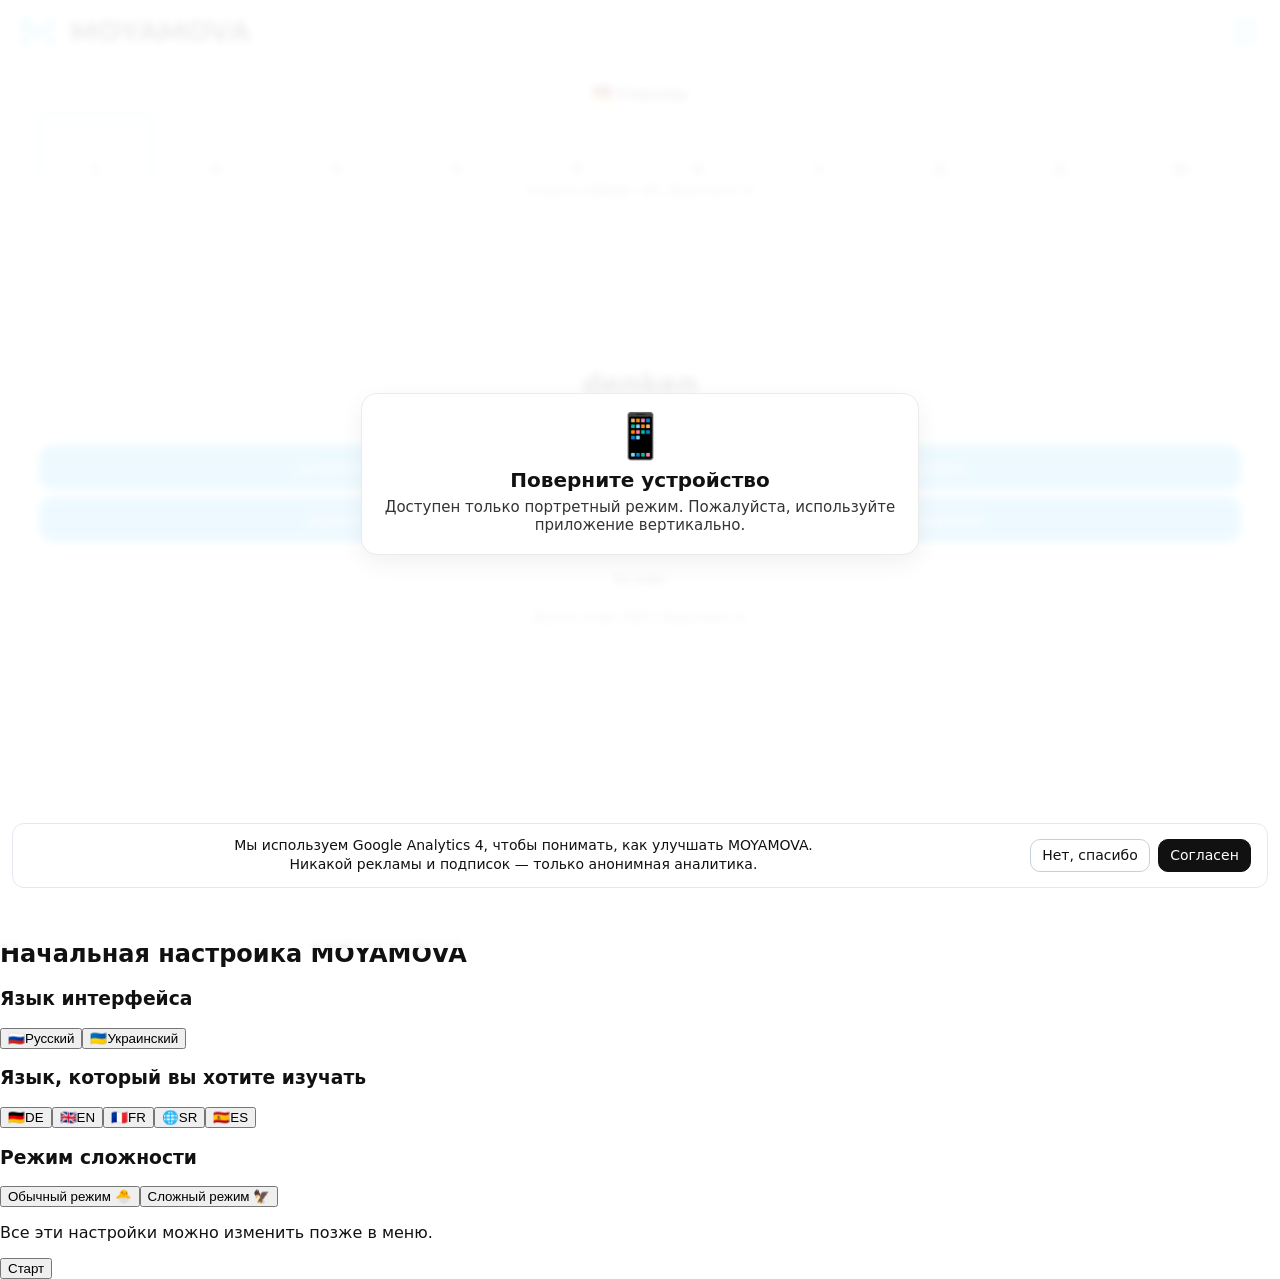
==== index.html @ ca240de9 "Update index.html" ====
<!doctype html>
<html lang="ru">
<head>
  <meta charset="utf-8">
  <meta name="viewport" content="width=device-width,initial-scale=1,viewport-fit=cover">
  <meta name="color-scheme" content="light dark">
  <title>MOYAMOVA — офлайн-тренажёр языков на карточках</title>
  <meta name="description" content="Изучайте языки с карточками слов: работает офлайн без интернета, без рекламы и подписок. Немецкий, английский, французский, сербский. Прогресс, статистика, экспорт.">
  <meta name="robots" content="index,follow">
  <meta name="theme-color" content="#ffffff">

  <link href="https://fonts.googleapis.com/css2?family=Montserrat:wght@600;700&display=swap" rel="stylesheet">
  <link rel="stylesheet" href="./css/theme.light.css">
  <link rel="stylesheet" href="./css/theme.dark.css">
  <link rel="stylesheet" href="./css/view.stats.css">
   <link rel="stylesheet" href="./css/ui.setup.modal.css">
  
  <link rel="manifest" href="./manifest.webmanifest">
  <meta name="apple-mobile-web-app-capable" content="yes">
  <meta name="apple-mobile-web-app-status-bar-style" content="black-translucent">

  <!-- Иконки -->
  <link rel="icon" type="image/png" sizes="192x192" href="./img/android-chrome-192x192.png">
  <link rel="icon" type="image/png" sizes="512x512" href="./img/android-chrome-512x512.png">
  <link rel="icon" type="image/png" sizes="120x120" href="./img/apple-touch-icon-120x120.png">
  <link rel="icon" type="image/png" sizes="152x152" href="./img/apple-touch-icon-152x152.png">
  <link rel="icon" type="image/png" sizes="180x180" href="./img/apple-touch-icon-180x180.png">
  <link rel="icon" type="image/png" sizes="76x76" href="./img/apple-touch-icon-76x76.png">
  <link rel="icon" href="./img/favicon.ico">
  <link rel="icon" type="image/png" sizes="128x128" href="./img/logo_128.png">
  <link rel="icon" type="image/png" sizes="32x32" href="./img/logo_32.png">
  <link rel="icon" type="image/png" sizes="512x512" href="./img/logo_512.png">
  <link rel="icon" type="image/png" sizes="64x64" href="./img/logo_64.png">
  <link rel="apple-touch-icon" sizes="120x120" href="./img/apple-touch-icon-120x120.png">
  <link rel="apple-touch-icon" sizes="152x152" href="./img/apple-touch-icon-152x152.png">
  <link rel="apple-touch-icon" sizes="180x180" href="./img/apple-touch-icon-180x180.png">
  <link rel="apple-touch-icon" sizes="128x128" href="./img/logo_128.png">
  <link rel="apple-touch-icon" sizes="512x512" href="./img/logo_512.png">

  <!-- SEO / соцсети -->
  <link rel="canonical" href="https://moyamova.online/">
  <meta property="og:type" content="website">
  <meta property="og:site_name" content="MOYAMOVA">
  <meta property="og:title" content="MOYAMOVA — офлайн-тренажёр языков на карточках">
  <meta property="og:description" content="Изучайте языки с карточками слов: работает офлайн без интернета, без рекламы и подписок. Немецкий, английский, французский, сербский. Прогресс, статистика, экспорт.">
  <meta property="og:locale" content="ru_RU">
  <meta property="og:url" content="https://moyamova.online/">
  <meta property="og:image" content="https://moyamova.online/img/android-chrome-512x512.png">
  <meta name="twitter:card" content="summary_large_image">
  <meta name="twitter:title" content="MOYAMOVA — офлайн-тренажёр языков на карточках">
  <meta name="twitter:description" content="Изучайте языки с карточками слов: работает офлайн без интернета, без рекламы и подписок. Немецкий, английский, французский, сербский. Прогресс, статистика, экспорт.">
  <meta name="twitter:image" content="https://moyamova.online/img/android-chrome-512x512.png">

  <meta name="apple-mobile-web-app-title" content="MOYAMOVA">

  <!-- Schema.org -->
  <script type="application/ld+json">
  {
    "@context": "https://schema.org",
    "@type": "SoftwareApplication",
    "name": "MOYAMOVA",
    "applicationCategory": "EducationalApplication",
    "operatingSystem": "Web",
    "isAccessibleForFree": true,
    "offers": {
      "@type": "Offer",
      "price": "0",
      "priceCurrency": "CHF"
    },
    "url": "https://moyamova.online/",
    "inLanguage": ["ru", "uk", "de", "en", "fr", "sr"],
    "description": "Изучайте языки с карточками слов: работает офлайн без интернета, без рекламы и подписок. Немецкий, английский, французский, сербский. Прогресс, статистика, экспорт.",
    "publisher": {
      "@type": "Organization",
      "name": "MOYAMOVA"
    }
  }
  </script>

  <!-- Smooth reload helper: prevents white flash during SW upgrade -->
  <script>
  (function(){
    try {
      if (sessionStorage.getItem('moya_upgrading') === '1') {
        var dark = (window.matchMedia && matchMedia('(prefers-color-scheme: dark)').matches);
        var bg = dark ? '#0c1016' : '#ffffff';
        var st = document.createElement('style');
        st.textContent = 'body{background:'+bg+'} body{opacity:0;transition:opacity .18s ease}';
        document.head.appendChild(st);
        window.addEventListener('load', function(){
          sessionStorage.removeItem('moya_upgrading');
          requestAnimationFrame(function(){ document.body.style.opacity='1'; });
        });
      }
    } catch(e){}
  })();
  </script>
</head>
<body>

  <!-- Минимальный корневой контейнер. Весь shell рисуем из JS -->
  <div id="moya-shell-root"></div>

  <!-- === SHELL (верстка + логика) === -->
  <script src="./js/app.shell.view.js" defer></script>
  <script src="./js/app.shell.logic.js" defer></script>

  <!-- === CORE + I18N === -->
  <script src="./js/app.core.js" defer></script>
  <script src="./js/i18n.js" defer></script>

  <!-- === РЕЕСТР СЛОВАРЕЙ (ДОЛЖЕН БЫТЬ ДО deck.*.js) === -->
  <script src="./js/dicts.js" defer></script>

  <!-- === ДАННЫЕ СЛОВАРЕЙ === -->
  <script src="./js/deck.de.js" defer></script>
  <script src="./js/deck.en.js" defer></script>
  <script src="./js/deck.fr.js" defer></script>
  <script src="./js/deck.sr.js" defer></script>
  <script src="./js/deck.es.js" defer></script>

  <!-- === ЛОГИКА (ядро) === -->
  <script src="./js/app.decks.js" defer></script>
  <script src="./js/app.trainer.js" defer></script>
  <script src="./js/app.favorites.js" defer></script>
  <script src="./js/app.mistakes.js" defer></script>

  <!-- === Мост виртуальных словарей (ошибки / избранное) === -->
  <script src="./js/app.decks.bridge.js" defer></script>

  <!-- === UI надстройки === -->
  <script src="./js/ui.bus.js" defer></script>
  <script src="./js/ui.setup.modal.js" defer></script>
  <script src="./js/ui.stats.core.js" defer></script>
  <script src="./js/ui.lifecycle.js" defer></script>
  <script src="./js/ui.options.safe.js" defer></script>
  <script src="./js/ui.sets.done.js" defer></script>
  <script src="./js/ui.progress.scope.js" defer></script>
  <script src="./js/ui.state.js" defer></script>

  <!-- === Экраны === -->
  <script src="./js/view.dicts.js" defer></script>
  <script src="./js/view.mistakes.js" defer></script>
  <script src="./js/view.favorites.js" defer></script>
  <script src="./js/view.stats.js" defer></script>
  <script src="./js/view.guide.js" defer></script>

  <!-- === ГЛАВНАЯ / роутер === -->
  <script src="./js/app.backup.js" defer></script>
  <script src="./js/home.js" defer></script>

  <!-- свайпы между экранами -->
  <script src="./js/ui.swipe.js" defer></script>

  <!-- === МОДУЛИ === -->
  <script type="module" src="./js/legal.js"></script>

  <script src="./js/theme.js" defer></script>
  <script src="./js/updates.js" defer></script>
  <script src="./js/ga.consent.js" defer></script>
</body>
</html>
---- css/theme.light.css ----
/* ===== Tokens (brand, surfaces, layout) — light ===== */
/* ========================================================================== */
/*  TOKENS.CSS — ЧИСТАЯ СБОРКА С КОММЕНТАРИЯМИ                                */
/*  Браузерные правила оставлены как есть (идеальны).                          */
/*  PWA отделён в свою ветку и не дублирует safe-area снизу.                   */
/* ========================================================================== */

/* =========================
   БАЗОВЫЕ ПЕРЕМЕННЫЕ (CSS)
   ========================= */
:root{
  --brand-color: var(--brand);

  --text-secondary: var(--text-muted);

  --border-color: var(--divider, var(--border));

  --bg-elevated: var(--surface-2);

  --text-main: var(--text);

  --bg-main: var(--bg);

  --shadow-2: 0 8px 24px rgba(0,0,0,.06);

  --shadow-1: 0 2px 8px rgba(0,0,0,.03);

  --radius-pill: 999px;

  --radius-round: 34px;

  --radius-xl: 16px;

  --radius-lg: 14px;

  --radius-md: 10px;

  --radius-sm: 8px;

  --radius-xs: 4px;

  color-scheme: light;
  --focus-ring: color-mix(in srgb, var(--brand, #35b6ff) 45%, transparent);

  --brand:#1fb6ff;                 /* основной брендовый цвет (иконки/акценты) */
  --brand-dark:#0ea5e9;            /* более тёмный оттенок бренда */
  --burger:var(--brand);           /* цвет кнопки «три линии» по умолчанию */

  --header-pad-x:14px;             /* горизонтальные отступы шапки */
  --header-pad-bottom:8px;         /* нижний отступ внутри шапки */

  --safe-top:env(safe-area-inset-top,0px);     /* безопасная зона сверху (iOS вырез) */
  --safe-bottom:env(safe-area-inset-bottom,0px);/* безопасная зона снизу (iOS home-бар) */

  --title-size:26px;               /* размер названия в шапке */
  --logo-size:44px;                /* размер логотипа в шапке */
  --gap-tight:8px;                 /* компактный межэлементный зазор */

  --footer-h:60px;                 /* базовая высота футера без safe-area */
  --footer-sep:#e5e7eb;            /* цвет разделительных линий */
  --footer-bg:#fff;                /* фон футера */
  --footer-fg:#333;                /* цвет иконок/текста футера */
  --nav-gap:12px;                  /* зазоры между кнопками в футере */
  --nav-icon-size:28px;            /* базовый размер иконок футера */

  --header-h-actual:64px;          /* фактическая высота шапки (перезаписывается JS) */
  --footer-h-actual:calc(var(--footer-h) + var(--safe-bottom)); /* фактическая высота футера (перезапишет JS) */}
/* чуть больше размеры на более широких экранах */
@media (min-width:480px){
  :root{ --title-size:28px; --logo-size:48px; --nav-icon-size:30px;}}
/* =========================
   СБРОСЫ/ОСНОВЫ
   ========================= */
html,body{ margin:0; padding:0;}
/* убираем внешние отступы документа */
*{ -webkit-tap-highlight-color:transparent;}
/* убираем серую вспышку при тапе на iOS */
body{
  font-family:system-ui,-apple-system,'Segoe UI',Roboto,Arial,sans-serif; /* системный шрифт */
  background:#fff;                                      /* белый фон по умолчанию */
  color:#111;                                           /* базовый текстовый цвет */}
body.menu-open{ overflow:hidden; touch-action:none;}
/* при открытом меню — не скроллим под ним */

/* =========================
   ШАПКА (HEADER)
   ========================= */
.header{
  position:sticky; top:0; z-index:1000;                /* шапка прилипает к верху и перекрывает контент */
  display:flex; align-items:center; justify-content:space-between; /* выравнивание логотип/название/бургер */
  padding:0 var(--header-pad-x);                        /* горизонтальные поля шапки */
  padding-top:max(var(--safe-top),8px);                 /* учитываем safe-area сверху на iOS */
  padding-bottom:var(--header-pad-bottom);              /* нижний внутренний отступ */
  background:#fff;                                      /* фон шапки */
  border-bottom:1px solid #dfe3e8;                      /* нижняя разделительная линия шапки */}
.brand{ display:flex; align-items:center;}
/* блок логотип+название */
.brand-link{ display:flex; align-items:center; gap:var(--gap-tight); color:inherit; text-decoration:none;}
/* ссылка-домой */
.brand img{ width:var(--logo-size); height:var(--logo-size);}
/* размеры логотипа */
.brand-title{
  font-family:'Montserrat',system-ui,-apple-system,'Segoe UI',Roboto,Arial,sans-serif; /* шрифт названия */
  font-weight:700; font-size:var(--title-size); line-height:1.05; margin:0;            /* жирность/размер/лид/сброс внешних */}
/* кнопка «три линии» */
.burger{
  font-size:32px; line-height:1; color:var(--burger);  /* размер и базовый цвет бургера */
  background:none; border:0; cursor:pointer;           /* убираем фон/бордеры, курсор — рука */
  -webkit-appearance:none; appearance:none; outline:none; /* нативные артефакты и фокус-рамки убраны (потом добавим кастомные) */
  transition:transform .1s ease, color .12s ease;      /* лёгкая анимация на нажатие/цвет */}
body.menu-open .burger{ color:var(--footer-fg); transform:scale(1.06);}
/* при открытом меню — чуть темнее и крупнее */
.burger:active{ transform:scale(1.08);}
/* микро-скейл при активном тапе */

/* =========================
   КОНТЕНТ
   ========================= */
.content{
  padding:16px;                                         /* внутренние поля контента */
  padding-bottom:calc(var(--footer-h) + var(--safe-bottom) + 12px); /* запас снизу, чтобы контент не уходил под футер */}
/* =========================
   ФУТЕР (НАВИГАЦИЯ)
   ========================= */
.app-footer{
  position:fixed; left:0; right:0; bottom:0;           /* футер всегда прибит к низу окна */
  height:calc(var(--footer-h) + var(--safe-bottom));   /* базовая высота + safe-area (перезапишет JS фактом) */
  display:grid; grid-template-columns:repeat(5,minmax(0,1fr)); /* пять равных колонок (5 кнопок) */
  column-gap:var(--nav-gap);                            /* горизонтальный зазор между кнопками */
  padding-left:var(--nav-gap); padding-right:var(--nav-gap); /* поля слева/справа внутри футера */
  background:var(--footer-bg); color:var(--footer-fg); /* фон и цвет иконок/текста */
  border-top:1px solid #e5e7eb;                        /* линия сверху футера */
  border-bottom:1px solid #e5e7eb;                     /* линия снизу футера (в PWA мы её отключим) */
  z-index:1000;                                        /* над контентом */
  padding-bottom:var(--safe-bottom);                   /* отступ под home-бар (в PWA уберём) */
  box-shadow:none;                                     /* тени убраны для чистых стыков */}
/* кнопка навигации в футере */
.app-footer .nav-btn{
  display:flex; align-items:center; justify-content:center; /* центрирование иконок в каждой кнопке */
  margin:0; padding:8px 4px 10px;                           /* внутренние отступы кнопки */
  background:transparent; border:0; color:inherit; font:inherit; /* кнопка «плоская», наследует шрифт/цвет */
  cursor:pointer; width:100%;                               /* кликабельна вся колонка */
  -webkit-appearance:none; appearance:none; outline:none;   /* нативный вид и фокус-рамка отключены (сделаем позже) */}
/* иконка навигации */
.nav-icon{
  width:var(--nav-icon-size); height:var(--nav-icon-size); /* размеры иконок */
  display:block; background-repeat:no-repeat; background-position:center; background-size:contain; /* рисуем svg как фон */
  pointer-events:none; user-select:none; -webkit-user-select:none; /* иконки не интерактивны, выделение отключено */
  transition:transform .12s ease, opacity .15s ease;       /* лёгкая анимация при hover/active */}
/* =========================
   ИКОНКИ (картинки из /img)
   ========================= */
/* обычные (неактивные) */
.nav-btn [data-icon="home"]   { background-image:url("../img/home.svg");}
/* иконка Главная */
.nav-btn [data-icon="book"]   { background-image:url("../img/book.svg");}
/* иконка Словари */
.nav-btn [data-icon="star"]   { background-image:url("../img/star.svg");}
/* иконка Избранное */
.nav-btn [data-icon="warning"]   { background-image:url("../img/warning.svg");}
/* иконка Мои ошибки */
.nav-btn [data-icon="stats"]   { background-image:url("../img/stats.svg");}
/* иконка Статистика */

/* hover-состояние (десктопы/мышь) */
@media (hover:hover){
  .nav-btn:hover [data-icon="home"]   { background-image:url("../img/home_hover.svg");}
/* hover Главная */
  .nav-btn:hover [data-icon="book"]   { background-image:url("../img/book_hover.svg");}
/* hover Словари */
  .nav-btn:hover [data-icon="star"]   { background-image:url("../img/star_hover.svg");}
/* hover Избранное */
  .nav-btn:hover [data-icon="warning"]{ background-image:url("../img/warning_hover.svg");}
/* hover Мои ошибки */
  .nav-btn:hover [data-icon="stats"]  { background-image:url("../img/stats_hover.svg");}
/* hover Статистика */
  .nav-btn:hover .nav-icon{ transform:translateY(-1px);}
/* лёгкий сдвиг вверх при hover */}
/* активная кнопка (выбранная вкладка) */
.nav-btn.active .nav-icon{ transform:scale(1.06);}
/* небольшое увеличение активной */
.nav-btn.active [data-icon="home"]   { background-image:url("../img/home_active.svg");}
/* активная Главная */
.nav-btn.active [data-icon="book"]   { background-image:url("../img/book_active.svg");}
/* активные Словари */
.nav-btn.active [data-icon="star"]   { background-image:url("../img/star_active.svg");}
/* активное Избранное */
.nav-btn.active [data-icon="warning"]   { background-image:url("../img/warning_active.svg");}
/* активные Ошибки */
.nav-btn.active [data-icon="stats"]   { background-image:url("../img/stats_active.svg");}
/* активная Статистика */
.nav-btn:active .nav-icon{ transform:scale(1.08);}
/* отклик при таче */

/* =========================
   OFF-CANVAS (гамбургер)
   ========================= */
/* корневой слой меню: не перехватывает клики (чтобы шапка/футер работали) */
.oc-root{ position:fixed; inset:0; z-index:1100; pointer-events:none;}
/* клики сквозь корень */

/* ВАЖНО: overlay/panel кликабельны ТОЛЬКО когда меню открыто */
.oc-overlay, .oc-panel{ pointer-events:none;}
body.menu-open .oc-overlay,
body.menu-open .oc-panel{ pointer-events:auto;}
/* полупрозрачный оверлей между шапкой и футером */
.oc-overlay{
  position:fixed; left:0; right:0;                        /* растягиваем по ширине */
  top:var(--header-h-actual);                             /* от нижней границы шапки (измеряется JS) */
  bottom:calc(var(--footer-h-actual) + 0px);              /* до верхней границы футера (измеряется JS), +0px для ровного стыка */
  background:rgba(0,0,0,.18);                             /* затемнение фона */
  opacity:0; transition:opacity .18s ease;                /* плавное появление/исчезновение */}
body.menu-open .oc-overlay{ opacity:1;}
/* показываем при открытом меню */

/* сама панель — «выезжает» справа и ездит по «рельсам» между шапкой и футером */
.oc-panel{
  position:fixed; right:0;                                /* панель прижата к правому краю */
  top:var(--header-h-actual);                             /* верх = низ шапки */
  bottom:calc(var(--footer-h-actual) + 0px);              /* низ = верх футера (ровный стык) */
  width:50vw; max-width:520px; min-width:280px;           /* ширина панели (адаптивные пределы) */
  background:#fff; border:0; box-shadow:none;             /* без бордеров и теней (чтобы не было «двойных линий») */
  transform:translateX(100%); transition:transform .22s ease; /* скрыта за правым краем, с анимацией выезда */
  display:flex; flex-direction:column;                    /* вертикальная компоновка внутри */}
body.menu-open .oc-panel{ transform:translateX(0);}
/* выезжает при открытом меню */

/* шапка внутри панели (стрелка ←, заголовок «Меню», крестик ✕) */
.oc-header{
  display:flex; align-items:center; justify-content:space-between; /* стрелка слева, крестик справа, заголовок по центру */
  padding:4px 8px; border-bottom:1px solid #e5e7eb;              /* внутренние отступы и нижняя линия */}
.oc-title{ font-weight:700; text-align:center; flex:1;}
/* заголовок занимает центр */
.oc-back,.oc-close{
  background:transparent; border:0; font-size:20px; cursor:pointer; color:#333; /* кнопки без рамок, приятный размер */
  -webkit-appearance:none; appearance:none; outline:none;                         /* чистый вид */}
.oc-back{ margin-right:8px;} .oc-close{ margin-left:8px;}
/* небольшие отступы по сторонам */
.oc-body{ overflow:auto; padding:12px; -webkit-overflow-scrolling:touch;}
/* прокрутка содержимого меню, инерция iOS */

/* ========================================================================== */
/*  ВЕТКИ ОКРУЖЕНИЙ                                                           */
/*  1) Мобильные БРАУЗЕРЫ (Chrome/Safari): ничего не трогаем — как есть.      */
/*  2) PWA (установленное приложение): убираем дубли safe-area снизу.         */
/* ========================================================================== */

/* 1) МОБИЛЬНЫЕ БРАУЗЕРЫ (Chrome / Safari) — ОСТАВЛЕНО БЕЗ ИЗМЕНЕНИЙ */
@media all and (display-mode:browser){
  .app-footer{ bottom:0px;}
/* футер на нуле — твоё идеальное текущее поведение в браузерах */}
/* 2) PWA (display-mode: standalone) — прижимаем кнопки НА САМЫЙ НИЗ, без дублей safe-area */
@media all and (display-mode:standalone){
  .app-footer{
    bottom:0;                    /* футер ровно у нижней кромки окна */
    height:var(--footer-h);      /* высота БЕЗ safe-area (раньше здесь была сумма, получался двойной учёт) */
    padding-bottom:0;            /* убрали нижний внутренний отступ (safe-area) — не нужен для полной «прилипки» */
    border-bottom:0;             /* нижняя линия футера в PWA не нужна (часто визуально мешает у самого края) */}}
/* ========================================================================== */
/*  ДОП. НАСТРОЙКИ ДЛЯ iOS (SAFE-AREAS)                                       */
/*  ВАЖНО: разбиваем на две ветки, чтобы НЕ дублировать safe-area в PWA.      */
/* ========================================================================== */

/* iOS + БРАУЗЕРЫ (Safari в браузерном режиме) — можно учитывать safe-area, если нужно */
@supports (-webkit-touch-callout:none){
  @media all and (display-mode:browser){
    .header{ padding-top:max(var(--safe-top),8px);}
/* шапка уважает вырез сверху в браузере */
    .app-footer{
      height:calc(var(--footer-h) + var(--safe-bottom));         /* высота футера с учётом home-бара в браузере */
      padding-bottom:var(--safe-bottom);                         /* добавляем отступ для кнопок над home-баром в браузере */}}}
/* iOS + PWA — тут НИЧЕГО НЕ ДОБАВЛЯЕМ, чтобы не возвращать «двойное» safe-bottom
   Кнопки должны быть у самого низа → оставляем поведение из ветки PWA выше. */

/* =========================
   БУРГЕР → ПУНКТ "ТЕМА" (ТОГЛ)
   ========================= */
.menu-item.theme-toggle{
  padding:14px 12px;
  display:flex;
  flex-direction:column;
  gap:8px;}
.menu-label{
  font-weight:600;
  font-size:15px;
  color:#333;}

.theme-switch{
  display:flex;
  align-items:center;
  justify-content:center;
  gap:10px;}
.theme-label{
  font-size:14px;
  color:#666;}
.switch{
  position:relative;
  display:inline-block;
  width:48px;
  height:28px;}
.switch input{
  opacity:0;
  width:0;
  height:0;}
.slider{
  position:absolute;
  cursor:pointer;
  top:0; left:0; right:0; bottom:0;
  background-color:#ccc;
  border-radius: var(--radius-round);
  transition:background-color .25s;}
.slider:before{
  position:absolute;
  content:"";
  height:22px; width:22px;
  left:3px; bottom:3px;
  background-color:white;
  border-radius:50%;
  transition:transform .25s;}
input:checked + .slider{
  background-color:var(--burger); /* брендовый цвет при включении */}
input:checked + .slider:before{
  transform:translateX(20px);}
/* =========================
   БУРГЕР → ПУНКТ "ЯЗЫК ИНТЕРФЕЙСА"
   ========================= */
.menu-item.lang-toggle{
  padding:14px 12px;                  /* те же отступы, что у темы */
  display:flex; flex-direction:column;
  gap:8px;}
.lang-switch{
  display:flex; align-items:center; justify-content:center; /* флаги по бокам, тогл строго по центру */
  gap:10px;}
.lang-label{
  font-size:20px;                     /* размер флага */
  line-height:1;                      /* ровно по центру тогла */}
.lang-label.left{ margin-right:4px;}
.lang-label.right{ margin-left:4px;}
/* используем те же стили тогла, чтобы всё было идеально по одной вертикали */
.lang-switch .switch{
  position:relative; display:inline-block;
  width:48px; height:28px;            /* идентично тоглу темы */}
.lang-switch .switch input{
  opacity:0; width:0; height:0;}
.lang-switch .slider{
  position:absolute; inset:0;
  cursor:pointer;
  background-color:#ccc;
  border-radius: var(--radius-round);
  transition:background-color .25s;}
.lang-switch .slider:before{
  content:""; position:absolute;
  height:22px; width:22px;
  left:3px; bottom:3px;
  background-color:white;
  border-radius:50%;
  transition:transform .25s;}
.lang-switch input:checked + .slider{
  background-color:var(--burger);     /* при переключении — брендовый цвет */}
.lang-switch input:checked + .slider:before{
  transform:translateX(20px);}
/* =========================
   БУРГЕР → ПУНКТ "РЕЖИМ СЛОЖНОСТИ"
   ========================= */
.menu-item.level-toggle{
  padding:14px 12px;
  display:flex; flex-direction:column;
  gap:8px;}
.level-switch{
  display:flex; align-items:center; justify-content:center;
  gap:10px;}
.level-label{
  font-size:20px; line-height:1;
  display:flex; align-items:center; justify-content:center;}
.level-label.left{ margin-right:4px;}
.level-label.right{ margin-left:4px;}

.level-switch .switch{
  position:relative; display:inline-block;
  width:48px; height:28px;}
.level-switch .switch input{ opacity:0; width:0; height:0;}
.level-switch .slider{
  position:absolute; inset:0; cursor:pointer;
  background-color:#ccc;
  border-radius: var(--radius-round);
  transition:background-color .25s;}
.level-switch .slider:before{
  content:""; position:absolute;
  height:22px; width:22px;
  left:3px; bottom:3px;
  background-color:white;
  border-radius:50%;
  transition:transform .25s;}
.level-switch input:checked + .slider{
  background-color:var(--burger);}
.level-switch input:checked + .slider:before{
  transform:translateX(20px);}
/* =========================
   БУРГЕР → РЕЗЕРВНОЕ КОПИРОВАНИЕ
   ========================= */
.menu-item.backup-tools {
  padding: 14px 12px;
  display: flex;
  flex-direction: column;
  gap: 10px;}

.backup-row {
  display: flex;
  justify-content: space-between;
  gap: 10px;}

.backup-btn {
  flex: 1;
  background: var(--brand);
  color: #fff;
  border: none;
  border-radius: var(--radius-md);
  font-size: 14px;
  font-weight: 600;
  padding: 10px 0;
  cursor: pointer;
  -webkit-appearance: none;
  appearance: none;
  transition: background-color 0.2s ease, transform 0.15s ease;}

.backup-btn:hover {
  background: var(--brand-dark);}

.backup-btn:active {
  transform: scale(0.96);}
/* отступ-«прокладка» между секциями меню */
.menu-spacer{ height:48px;}
/* общий стиль «основной кнопки» в меню (как у бэкапа, но центрируется) */
.primary-btn{
  background: var(--brand);
  color:#fff;
  border:none;
  border-radius: var(--radius-md);
  font-size:14px;     /* чтобы влезала в бургер с полями */
  font-weight:600;
  padding:10px 16px;
  cursor:pointer;
  -webkit-appearance:none; appearance:none;}
.primary-btn:hover{ background:var(--brand-dark);}
/* «Обновления» */
.menu-item.updates-check{
  padding:14px 12px;
  display:flex; flex-direction:column; gap:10px;}
.updates-row{
  display:flex; justify-content:center;}
.updates-row .primary-btn{
  width:100%;
  max-width:320px;     /* центрированная и не «расползается» шире */}
/* =========================
   БУРГЕР → НИЖНИЕ 5 КНОПОК (БЕЗ ПОДЛОЖЕК/НАДПИСИ)
   ========================= */
.actions-row-bottom{
  position:absolute; bottom:0; left:0; right:0;      /* прижаты к самому низу панели */
  display:grid; grid-template-columns:repeat(5,1fr); /* 5 равных колонок */
  background:#fff; border-top:1px solid #e5e7eb;     /* тонкая верхняя линия ряда */
  z-index:5;}
.action-btn{
  display:flex; align-items:center; justify-content:center;
  height:60px; font-size:24px;                        /* крупная тач-зона, только эмодзи */
  background:transparent; border:0; cursor:pointer;
  -webkit-appearance:none; appearance:none; outline:none;
  transition:transform .1s ease, color .12s ease;}
.action-btn:not(:last-child){ border-right:1px solid #eef1f4;}
/* вертикальные разделители */
@media (hover:hover){
  .action-btn:hover{ color:var(--burger);}}
.action-btn:active{ transform:scale(1.08); color:var(--burger);}
/* чтобы содержимое меню не заезжало под нижний ряд */
.oc-body{ padding-bottom:80px;}
/* =========================
   ОРИЕНТАЦИЯ: ЗАГЛУШКА ДЛЯ LANDSCAPE
   ========================= */
.orientation-guard{
  position:fixed; inset:0; z-index:1500;        /* поверх всего (выше legal/donate) */
  display:none; align-items:center; justify-content:center;
  padding:calc(16px + var(--safe-top)) 16px calc(16px + var(--safe-bottom));
  background:#fff;
  text-align:center; color:#111; 
  font-family:system-ui,-apple-system,'Segoe UI',Roboto,Arial,sans-serif;}
.orientation-guard .og-inner{
  max-width:520px;
  border:1px solid #eef1f4; border-radius: var(--radius-lg); background:#fff;
  padding:16px 14px;
  box-shadow:none;}
.orientation-guard .og-emoji{ font-size:28px; line-height:1; margin-bottom:8px;}
.orientation-guard .og-title{ font-weight:700; font-size:18px; margin:0 0 6px;}
.orientation-guard .og-text{ margin:0; font-size:14px; color:#374151; line-height:1.5;}
/* показываем заглушку и блокируем фон в альбомной ориентации */
@media (orientation:landscape){
  .orientation-guard{ display:flex;}
  body.landscape-block{ overflow:hidden; touch-action:none;}}
.page-screen {
  display: flex;
  flex-direction: column;
  height: 100%;
  background: var(--bg-main);
  color: var(--text-main);}

.page-header {
  display: flex;
  align-items: center;
  padding: 1rem;
  border-bottom: 1px solid var(--border-color);
  background: var(--bg-elevated);}

.page-title {
  font-size: 1.2rem;
  font-weight: 600;}

.page-back {
  font-size: 1.5rem;
  margin-right: 0.75rem;
  background: none;
  border: none;
  cursor: pointer;
  color: var(--text-secondary);}

.page-content {
  flex: 1;
  overflow-y: auto;
  padding: 1rem;}

.page-footer {
  border-top: 1px solid var(--border-color);
  padding: 0.75rem;
  display: flex;
  justify-content: center;
  background: var(--bg-elevated);}

.page-close {
  background: var(--brand-color);
  color: #fff;
  border: none;
  border-radius: 0.6rem;
  font-weight: 600;
  padding: 0.6rem 1.4rem;
  cursor: pointer;
  transition: opacity 0.2s ease;}
.page-close:hover {
  opacity: 0.8;}
/* LEGAL NAV */
.legal-nav {
  display: flex;
  justify-content: center;
  gap: 0.5rem;
  padding: 0.5rem 1rem;
  flex-wrap: wrap;}

.legal-nav.top {
  border-bottom: 1px solid var(--border-color);}

.legal-nav.bottom {
  border-top: 1px solid var(--border-color);}

.legal-nav button {
  background: none;
  border: none;
  color: var(--brand-color);
  font-weight: 600;
  font-size: 0.95rem;
  cursor: pointer;}
/* =========================
   ROTATE LOCK (ландшафт → блок)
   ========================= */
.rotate-lock{
  position: fixed;
  z-index: 3000;
  inset: 0;
  display: none;                       /* по умолчанию скрыта */
  align-items: center;
  justify-content: center;
  padding: 24px;
  background:
    linear-gradient(0deg, rgba(255,255,255,0.92), rgba(255,255,255,0.92));
  -webkit-backdrop-filter: blur(4px);
  backdrop-filter: blur(4px);
  color: #111;
  text-align: center;
  pointer-events: none;                /* включим только в landscape */}

.rotate-card{
  max-width: 520px;
  width: min(92vw, 520px);
  border: 1px solid rgba(0,0,0,.08);
  border-radius: var(--radius-xl);
  padding: 20px 18px;
  background: #fff;
  box-shadow: var(--shadow-2);}

.rotate-emoji{ font-size: 44px; line-height: 1; margin-bottom: 10px;}
.rotate-title{ font-weight: 700; font-size: 20px; margin-bottom: 6px;}
.rotate-text{ font-size: 15px; opacity: .85;}
/* Блокировка взаимодействия и показ заглушки только в ландшафте */
body.landscape .rotate-lock{
  display: flex;
  pointer-events: auto;}
/* Блокируем фон (скролл/клики) когда показана заглушка */
body.landscape{
  overflow: hidden;
  touch-action: none;}
body.landscape .app-header,
body.landscape .content,
body.landscape .app-footer{
  pointer-events: none;}
/* Корректный vh на iOS (используем --vh из JS, см. ниже) */
.rotate-lock{
  min-height: calc(var(--vh, 1vh) * 100);}
/* === Ветка для Safari (мобильный) — мелкие визуальные правки === */
@supports (-webkit-touch-callout: none) {
  body.landscape .rotate-lock{
    background: rgba(255,255,255,0.94);}}
/* === PWA режим: учитываем нижнюю safe-area, не дублируем то, что уже учтено в макете === */
@media (display-mode: standalone) {
  .rotate-lock{
    padding-bottom: calc(24px + env(safe-area-inset-bottom, 0px));
    padding-top:    calc(24px + env(safe-area-inset-top, 0px));
    padding-left:   calc(24px + env(safe-area-inset-left, 0px));
    padding-right:  calc(24px + env(safe-area-inset-right, 0px));}}
/* ========================================================================== */
/*  BURGER / OFF-CANVAS — финальный блок                                       */
/*  - .oc-panel: колонка без внутренних «схлопов»                              */
/*  - .oc-body: без прокрутки, гибкая колонка, низ прибит через margin-top     */
/*  - .app-version: приглушённый центрированный текст                          */
/*  - spacer удалён из потока                                                  */
/* ========================================================================== */

/* Корневая панель бургера */
.oc-panel{
  display:flex;
  flex-direction:column;
  min-height:0;                 /* важно для Safari: не схлопывать детей */
  overflow:hidden;              /* отключаем любые внутренние скроллы у панели */}
/* Тело панели (зона пунктов) */
.oc-body{
  display:flex;
  flex-direction:column;
  flex:1 1 auto;                /* тело занимает доступную высоту между хедером и низом */
  min-height:0;                 /* Safari fix для переполнения */
  overflow:hidden;              /* скролл полностью отключён по требованию */
  -webkit-overflow-scrolling:auto;
  padding-bottom:var(--footer-h, 60px); /* запас под нижний ряд кнопок бургера */}
/* Прибиваем нижние служебные пункты к низу тела */
.oc-body > .menu-item.backup-tools{
  margin-top:auto;}
/* Если spacer остался в разметке — обнулим влияние (без !important) */
.oc-body > .menu-spacer{
  height:0;
  margin:0;
  padding:0;}
/* Пункт: «Версия приложения» */
.menu-item.app-version{
  text-align:center;
  padding:10px 0 14px;}
.menu-item.app-version .app-version-value{
  font-size:.95rem;
  opacity:.6;                   /* приглушённый текст */
  letter-spacing:.2px;}
body.modal-open { overflow: hidden;}
/* THEME NEUTRAL TOKENS (LIGHT) */
:root{
  /* Neutral palette (light) */
  --bg: #ffffff;
  --surface-1: #ffffff;
  --surface-2: #f7fafd; /* light panel */
  --surface-3: #eef1f4; /* subtle surface */
  --text: #333;
  --text-muted: #666;
  --border: #dfe3e8;
  --divider: #e9eef3;

  /* Shadows / overlays */
  --shadow-color: 17,24,39; /* rgb */
  --overlay-bg: rgba(0,0,0,.35);

  /* Links / selection / scrollbars */
  --link: var(--brand);
  --selection-bg: rgba(53,182,255,.16);
  --selection-fg: #111;

  --scrollbar-track: #eef1f4;
  --scrollbar-thumb: #cfd6df;
  --scrollbar-thumb-hover: #b8c2ce;}
/* ===== Dicts (lists & preview modal) — light ===== */
/* ===== Экран "Словари" ===== */
.dicts-card{
  background:#fff; border:1px solid #e9eef3; border-radius: var(--radius-xl);
  padding:14px 12px; box-shadow: var(--shadow-1);}
.dicts-header h3{ margin:0 0 4px; font-size:16px;}
.dicts-note{ opacity:.65; font-size:14px; margin-bottom:8px;}

.dicts-table-wrap{ overflow:auto; -webkit-overflow-scrolling:touch;}
.dicts-table{ width:100%; border-collapse:separate; border-spacing:0 6px;}
.dicts-table thead th{
  font-weight:700; font-size:14px; opacity:.75; text-align:left; padding:0 8px;}
.dicts-table tbody td{
  background:var(--surface-2); border:1px solid var(--border); padding:10px 8px; font-size:14px;}
.dicts-table tbody tr td:first-child{ border-radius: var(--radius-md) 0 0 var(--radius-md);}
.dicts-table tbody tr td:last-child{ border-radius: 0 var(--radius-md) var(--radius-md) 0;}

.t-center{ text-align:center;}
.t-right{ text-align:right;}
/* Иконка предпросмотра в списке словарей */
.dicts-preview{
  cursor:pointer; font-size:18px; opacity:.8;
  transition:transform .1s ease, opacity .1s ease;}
.dicts-preview:hover{ transform:scale(1.15); opacity:1;}
/* ===== Модалка предпросмотра ===== */
.mmodal{ position:fixed; inset:0; display:none; z-index:100000;}
.mmodal.is-open{ display:block;}
.mmodal__overlay{ position:absolute; inset:0; background:rgba(0,0,0,.35);}

.mmodal__panel{
  position:fixed; left:50%; transform:translateX(-50%);
  top:calc(env(safe-area-inset-top,0px) + 12px); bottom:12px;
  width:min(720px,92vw); background:#fff;
  border-radius: var(--radius-lg); border-top-left-radius:18px; border-top-right-radius:18px;
  overflow:hidden; box-shadow:0 8px 28px rgba(0,0,0,.25);
  display:flex; flex-direction:column;}
.mmodal__header{
  display:flex; align-items:center; justify-content:space-between;
  padding:12px 14px 14px; border-bottom:1px solid var(--divider); background:#fff;
  position:sticky; top:0; z-index:1;}
.mmodal__header h3,.mmodal__title{
  display:flex; align-items:center; justify-content:flex-start; gap:8px;
  margin:0; font-size:18px; font-weight:600; color:#222; text-align:left;}
.mmodal__close{
  border:1px solid var(--brand,#35b6ff); background:#e8f6ff; color:var(--brand,#35b6ff);
  border-radius: var(--radius-sm); width:28px; height:28px; display:flex; align-items:center; justify-content:center;
  font-size:18px; line-height:1; cursor:pointer; box-shadow:0 1px 4px rgba(53,182,255,.25);
  transition:all .15s ease;}
.mmodal__close:hover{ background:var(--brand,#35b6ff); color:#fff; box-shadow:0 2px 6px rgba(53,182,255,.35); transform:scale(1.08);}
.mmodal__body{ padding:10px 12px; overflow:auto;}

.dict-table{ width:100%; border-collapse:collapse;}
.dict-table thead th{ text-align:left; padding:6px 8px; border-bottom:1px solid #e9eef3; font-size:14px;}
.dict-table tbody td{ padding:6px 8px; font-size:14px; border-bottom:1px solid #f1f4f8;}
/* --- Колонка флага в списке словарей --- */
.dicts-table tbody td:first-child{
  width:48px; text-align:center; padding:8px 6px;}
.dicts-table tbody td:first-child img{ max-width:32px; height:auto;}
/* --- Таблица предпросмотра: убираем порядковый номер слова --- */
.dict-table thead th:first-child,
.dict-table tbody td:first-child{ display:none;}
/* === Панель флагов языка на экране "Словари" === */
.dicts-header{
  display:flex; align-items:center; justify-content:space-between; gap:12px; margin-bottom:12px;}
.dicts-flags{ display:flex; align-items:center; gap:6px;}
.dict-flag{
  display:inline-flex; align-items:center; justify-content:center;
  width:28px; height:20px; font-size:18px; line-height:1;
  border:1px solid transparent; border-radius: var(--radius-xs); background:#fff; cursor:pointer;
  transition:transform .15s ease, border-color .15s ease, box-shadow .15s ease;}
.dict-flag:hover{ transform:translateY(-1px);}
.dict-flag.active{
  border-color:var(--burger);
  box-shadow:0 0 0 3px color-mix(in srgb, var(--burger) 20%, transparent);}
/* === Dicts: выбор строки — стиль как у флагов === */
.dicts-table tbody tr{ cursor:pointer;}
/* красим TD, а не TR */
.dicts-table tbody tr.is-selected > td{
  background:#fff !important;                /* как у активного флага */
  border-color:var(--burger);                /* берём текущую рамку ячейки и подкрашиваем */
  box-shadow:0 0 0 3px color-mix(in srgb, var(--burger) 20%, transparent);
  transition:background .15s, box-shadow .15s, border-color .15s;}
.dicts-table tbody tr.is-selected > td:first-child{
  border-top-left-radius:12px; border-bottom-left-radius:12px;}
.dicts-table tbody tr.is-selected > td:last-child{
  border-top-right-radius:12px; border-bottom-right-radius:12px;}
/* === Dicts: кнопка Ок как в тренере === */
.dicts-actions {
  display: flex;
  justify-content: center;
  margin-top: 12px;}

.dicts-actions .btn-primary {
  display: inline-flex;
  align-items: center;
  justify-content: center;
  padding: 12px 22px;
  border-radius: var(--radius-xl);
  border: 0;
  background: var(--brand, #35b6ff);
  color: #fff;
  font-weight: 800;
  font-size: 15px;
  line-height: 1;
  letter-spacing: .2px;
  box-shadow: 0 6px 18px rgba(53, 182, 255, .28);
  transition: transform .06s ease, filter .15s ease, box-shadow .15s ease;}

.dicts-actions .btn-primary:hover {
  filter: brightness(1.06);
  box-shadow: 0 8px 22px rgba(53, 182, 255, .34);}

.dicts-actions .btn-primary:active {
  transform: translateY(1px);}
/* ===== Home (sets, cards, layout tweaks) — light ===== */
/* ==========================================================
 * home.css — Главная страница (базовая стабильная версия)
 * ========================================================== */

/* Контейнер контента между шапкой и футером */
#app.content{
  display:flex;
  flex-direction:column;
  overflow:auto;
  -webkit-overflow-scrolling:touch;
  height:calc(var(--vh,1vh)*100 - var(--header-h-actual) - var(--footer-h-actual));
  /* запас снизу, чтобы карточки не упирались в фиксированный футер */
  padding-top:8px;
  padding-bottom:calc(var(--footer-h-actual, 60px) + 12px);}
/* Внутренний лэйаут домашней страницы */
.home{
  display:flex;
  flex-direction:column;
  min-height:100%;
  gap:10px;              /* компактнее, чтобы всё входило */
  padding:0 10px;}
/* Базовый стиль карточек */
.home > .card,
.home section.card{
  background:var(--surface-1);
  border:1px solid var(--divider);
  border-radius: var(--radius-xl);
  box-shadow: var(--shadow-1);
  padding:12px 12px;     /* компактнее, чем 14px */}
/* ==========================================================
 * ЗОНА 1: Сеты
 * ========================================================== */

.home-sets.card{ text-align:center;}

.home-sets .sets-header{
  display:flex; align-items:center; justify-content:center;
  gap:6px; margin-bottom:6px;}

.home-sets .flag{ font-size:16px; line-height:1;}

.home-sets .sets-title{
  font-size:14px; font-weight:700; margin:0; opacity:.85;}
/* 10 квадратиков в ряд, сами держат квадратное соотношение */
.home-sets .sets-grid{
  --sets-gap:8px;
  display:grid; grid-template-columns:repeat(10, 1fr);
  gap:var(--sets-gap);
  justify-content:center;
  margin:6px 0 10px;}

.set-pill{
  aspect-ratio:1/1;
  width:100%;
  border-radius: var(--radius-sm);
  border:1px solid var(--border);
  background:var(--surface-2);
  display:flex; align-items:center; justify-content:center;
  font-weight:600;
  font-size:clamp(10px, 2vw, 12px);
  line-height:1;
  color:var(--text);
  transition:box-shadow .2s ease, border-color .2s ease, background .2s ease;}

.set-pill.is-done{
  background:var(--brand-tint, #d5f3ff);
  border-color:var(--brand, #35b6ff);
  color:#1a7abf;}

.set-pill.is-active{
  background:var(--surface-1);
  border-color:var(--brand, #35b6ff);
  /* если color-mix не поддерживается — игнорируется */
  box-shadow:0 0 0 2px color-mix(in srgb, var(--brand) 25%, transparent);}

.home-sets .sets-stats{
  font-size:14px;
  opacity:.7;
  text-align:center;
  margin-top:4px;}
/* ==========================================================
 * ЗОНА 2: Подсказки
 * ========================================================== */

.home-hints .hints-title{
  margin:0 0 6px;
  font-size:14px;
  font-weight:700;
  opacity:.8;
  text-align:left;}

.home-hints .hints-body{
  min-height:3.9em;                 /* «две строки» пустого места */
  display:flex; align-items:center; justify-content:center;
  text-align:center;
  opacity:.75;
  font-size:14px;
  line-height:1.4;}
/* ==========================================================
 * ЗОНА 3: Тренер
 * ========================================================== */

.home-trainer.card{
  display:grid;
  grid-template-columns:1fr;
  row-gap:8px;                       /* чуть плотнее */}
/* верхняя строка: звёзды слева, сердечко справа */
.home-trainer .trainer-top{
  display:flex; align-items:center; justify-content:space-between; gap:12px;}
/* звёзды */
.home-trainer .trainer-stars{
  display:flex; gap:4px; font-size:18px; line-height:1; opacity:.9;}
.home-trainer .trainer-stars .star{ opacity:.3; transition:opacity .15s ease;}
.home-trainer .trainer-stars .star.on{ opacity:1;}
/* сердце */
.home-trainer .fav-toggle{
  line-height:1; font-size:18px; opacity:.8;
  background:none; border:0; cursor:pointer;
  transition:color .2s, transform .15s;}
.home-trainer .fav-toggle:hover{ color:var(--brand, #35b6ff); transform:scale(1.06);}
.home-trainer .fav-toggle.is-fav{ color:var(--brand, #35b6ff);}
/* слово и подпись */
.home-trainer .trainer-word{
  text-align:center; font-weight:700; font-size:28px; margin:4px 0 2px;}
.home-trainer .trainer-subtitle{
  text-align:center; font-size:14px; opacity:.7; margin:2px 0 8px;}
/* ответы 2×2 */
.home-trainer .answers-grid{
  display:grid; grid-template-columns:1fr 1fr; gap:8px; margin-bottom:8px;}
.answer-btn{
  height:44px; border:0; border-radius: var(--radius-lg);
  background:var(--brand, #35b6ff); color:var(--surface-1);
  font-weight:700; font-size:15px; letter-spacing:.2px;
  box-shadow:0 2px 0 rgba(0,0,0,.06);
  transition:transform .06s ease, filter .15s ease;}
@media (hover: hover) and (pointer: fine){ .answer-btn:hover{filter:brightness(1.05);}}
.answer-btn:active{ transform:translateY(1px);}
/* «Не знаю» — по центру */
.btn-ghost.idk-btn{
  display:block; margin:2px auto 0;
  height:38px; padding:0 16px;
  border:1px solid var(--border); border-radius:12px; background:var(--surface-1);
  font-weight:600; color:var(--text);}
@media (hover: hover) and (pointer: fine){ .btn-ghost.idk-btn:hover{border-color:var(--brand, #35b6ff); color:var(--brand, #35b6ff);}}
/* Нижняя статистика */
.dict-stats{
  font-size:14px; opacity:.7; text-align:center; margin-top:4px;}
/* ==========================================================
 * Адаптив
 * ========================================================== */
@media (max-width:480px){
  .home .card{ padding:12px; border-radius: var(--radius-lg);}
  .home-trainer .trainer-word{ font-size:24px;}}
/* Палитра (можешь подстроить 1 раз — всё остальное подтянется) */
:root {
  --answer-green-bg:   #22c55e; /* зелёный */
  --answer-green-bd:   #16a34a; /* обводка */
  --answer-green-hov:  #16a34a; /* ховер/нажатие */

  --answer-red-bg:     #ef4444; /* красный */
  --answer-red-bd:     #dc2626; /* обводка */
  --answer-red-hov:    #dc2626; /* ховер/нажатие */

  --answer-text-on:    var(--surface-1); /* текст на цветных кнопках */}
/* Базовая кнопка вариантов ответа */
.answer-btn{
  transition: background-color .15s ease, border-color .15s ease, transform .05s ease;}
/* Верный вариант */
.answer-btn.is-correct{
  background-color: var(--answer-green-bg);
  border-color:     var(--answer-green-bd);
  color:            var(--answer-text-on);}
.answer-btn.is-correct:hover{ background-color: var(--answer-green-hov);}
/* Неверный вариант (одиночная подсветка выбранного) */
.answer-btn.is-wrong{
  background-color: var(--answer-red-bg);
  border-color:     var(--answer-red-bd);
  color:            var(--answer-text-on);}
.answer-btn.is-wrong:hover{ background-color: var(--answer-red-hov);}
/* Когда кнопка отключена — не «бледним» слишком сильно */
.answer-btn:disabled{
  opacity: .95;
  cursor: default;
  transform: none;}
/* === Зона 1: окно прокрутки (видно 2 ряда, остальное скроллится внутри) === */
.home-sets .sets-viewport{
  overflow-y: auto;
  -webkit-overflow-scrolling: touch;
  display: block;

  /* Высота: 2 ряда тайлов + зазор между ними */
  height: calc((var(--tile-size, 28px) * 2) + var(--sets-gap, 8px));

  /* --- Исправляем обрезку свечения (тень focus) --- */
  --clip-pad: 6px; /* буфер, чтобы тень не обрезалась */
  padding: var(--clip-pad) 4px var(--clip-pad) var(--clip-pad);
  margin-left: calc(-1 * var(--clip-pad));
  margin-top:  calc(-1 * var(--clip-pad));
  /* ---------------------------------------------- */

  box-sizing: content-box;}
/* Text selection */
::selection{ background: var(--selection-bg, rgba(53,182,255,.16)); color: var(--text, #333);}
/* Accessible focus styles */
:where(a,button,[role="button"],input,select,textarea,.btn,.answer-btn):focus-visible{
  outline: 2px solid var(--focus-ring);
  outline-offset: 2px;
  box-shadow: 0 0 0 3px color-mix(in srgb, var(--focus-ring) 30%, transparent);}
:where(a,button,[role="button"],input,select,textarea,.btn,.answer-btn):focus{
  outline: none;}
/* Respect users who prefer reduced motion */
@media (prefers-reduced-motion: reduce){
  *{
    animation-duration: 0.001ms !important;
    animation-iteration-count: 1 !important;
    transition-duration: 0.001ms !important;
    scroll-behavior: auto !important;}}

/* ===== Heart button (text ♡/♥) ===== */
.heart{
  font-size: 24px;
  background: none;
  border: none;
  cursor: pointer;
  color: inherit;
  line-height: 1;
  width: 24px; height: 24px;
  display: flex; align-items: center; justify-content: center;
  transition: color .25s ease, transform .2s ease;
}

/* Цвета (можешь скорректировать переменные под свою тему) */
.heart{ color: var(--icon-muted, #cbd5e1); }
.heart.is-fav{ color: var(--icon-active, #fbbf24); }   /* активное сердце */
/* hover-цвет только для нужного состояния */
@media (hover: hover) and (pointer: fine){
  .heart:not(.is-fav):hover { color: var(--icon-muted-hover, #94a3b8); }
  .heart.is-fav:hover       { color: var(--icon-active-hover, #f59e0b); }
}
/* можно оставить общий “слегка увеличить” */
.heart:hover{ transform: scale(1.06); }

/* Звёзды тренера на месте (если нужно) */
.trainer-stars .star{ opacity:.45; }
.trainer-stars .star.on{ opacity:1; }

/* === Trainer stars: размер, золото, анимация === */
.trainer-stars{ display:flex; gap:4px; align-items:center; }

/* базовый вид */
.trainer-stars .star{
  font-size: 22px;              /* было меньше — сделали крупнее */
  line-height: 1;
  color: var(--star-muted, #cbd5e1);
  opacity: .55;
  transform: translateZ(0);
  transition: color .22s ease, opacity .22s ease, transform .22s ease, text-shadow .22s ease;
}

/* активная звезда */
.trainer-stars .star.on{
  color: var(--star-gold, #fbbf24);  /* золото */
  opacity: 1;
  text-shadow: 0 0 0 rgba(0,0,0,0);
  animation: star-pop .26s ease;     /* лёгкий поп при появлении */
}

/* “поп” при появлении */
@keyframes star-pop{
  0%   { transform: scale(.88); }
  60%  { transform: scale(1.18); }
  100% { transform: scale(1); }
}

/* уважаем системное “меньше анимаций” */
@media (prefers-reduced-motion: reduce){
  .trainer-stars .star.on{ animation: none; }
}

/* Унифицируем золото со сердцем */
:root{
  --star-gold: var(--icon-active, #fbbf24);
  --star-muted: #cbd5e1;
}

.trainer-stars{ display:flex; gap:4px; align-items:center; }

/* базовый вид */
.trainer-stars .star{
  font-size: 22px;
  color: var(--star-muted);
  opacity: .55;
  transition: color .22s ease, opacity .22s ease, transform .22s ease, text-shadow .22s ease;
}

/* активная */
.trainer-stars .star.on{
  color: var(--star-gold);
  opacity: 1;
  animation: star-pop .26s ease;
}

/* лёгкий поп */
@keyframes star-pop{
  0%{ transform: scale(.88) }
  60%{ transform: scale(1.18) }
  100%{ transform: scale(1) }
}

/* уважаем меньше анимаций */
@media (prefers-reduced-motion: reduce){
  .trainer-stars .star.on{ animation: none; }
}

/* === IDK ("Не знаю") — тактильный отклик: пресс + риппл === */
.idk-btn{
  position: relative;
  overflow: hidden;                /* чтобы риппл не выходил за края */
  will-change: transform;
  -webkit-tap-highlight-color: transparent;
  transition: transform .12s ease, background-color .18s ease, color .18s ease;
}

/* лёгкое "вдавливание" при нажатии */
.idk-btn:active{
  transform: translateY(1px) scale(.98);
}

/* риппл из центра (использует currentColor) */
.idk-btn::after{
  content: "";
  position: absolute;
  left: 50%;
  top: 50%;
  width: 12px;
  height: 12px;
  border-radius: 9999px;
  background: currentColor;
  opacity: 0;
  transform: translate(-50%, -50%) scale(0);
  transition: transform .28s ease, opacity .28s ease;
  pointer-events: none;            /* чтобы не мешал клику */
}

/* запуск риппла: при активном нажатии или через .tapped (см. JS ниже) */
.idk-btn:active::after,
.idk-btn.tapped::after{
  opacity: .15;
  transform: translate(-50%, -50%) scale(14);
}

/* уважаем системные настройки "меньше анимаций" */
@media (prefers-reduced-motion: reduce){
  .idk-btn{ transition: none; }
  .idk-btn::after{ transition: none; }
}

/* Фокус с клавиатуры — видно, что кнопка активна */
.idk-btn:focus-visible{
  outline: 2px solid var(--brand, #35b6ff);
  outline-offset: 2px;
}

/* Состояние disabled — риппл и нажатие отключены */
.idk-btn:disabled{
  opacity: .5;
  pointer-events: none;
}

/* Контрастный режим — риппл чуть сильнее заметен */
@media (prefers-contrast: more){
  .idk-btn:active::after{ opacity: .22; }
}

/* Чуть аккуратнее на тёмной теме (если нужно) */
@media (prefers-color-scheme: dark){
  .idk-btn:active::after{ opacity: .18; }
}

/* === Половинные звёзды (визуал для 0.5 шага) === */
.trainer-stars{ display:flex; gap:4px; align-items:center; }

/* базовый вид */
.trainer-stars .star{
  position: relative;
  font-size: 22px;
  line-height: 1;
  color: var(--star-muted, #cbd5e1);
  opacity: .55;
  transition: color .22s ease, opacity .22s ease, transform .22s ease;
}

/* полная звезда */
.trainer-stars .star.full{
  color: var(--star-gold, #fbbf24);
  opacity: 1;
  animation: star-pop .22s ease;
}

/* половинка: базовый символ бледный, сверху золотая половина */
.trainer-stars .star.half{
  color: var(--star-muted, #cbd5e1);
  opacity: 1;
}
.trainer-stars .star.half::before{
  content: '★';
  position: absolute;
  left: 0; top: 0;
  width: 50%; height: 100%;
  overflow: hidden;
  color: var(--star-gold, #fbbf24);
}

/* лёгкий поп-эффект */
@keyframes star-pop{
  0%{ transform: scale(.88) }
  60%{ transform: scale(1.18) }
  100%{ transform: scale(1) }
}
@media (prefers-reduced-motion: reduce){
  .trainer-stars .star.full{ animation: none; }
}

/* поддержка половинок: базовый символ + наложение левой половины золотом */
.trainer-stars .star { position: relative; line-height: 1; }

/* === Зона 2: строка-индикатор режима === */
.home-hints { position: relative; }
.home-hints .hints-body{
  display: flex;
  align-items: center;
  justify-content: center;
  min-height: 48px;              /* чтобы зона не схлопывалась */
  text-align: center;
}

.hints-line{
  display: inline-block;
  margin: .25rem auto 0;
  text-align: center;
  font: 14px/1.35 system-ui, -apple-system, Segoe UI, Roboto, Arial, sans-serif;
  opacity: 0;
  transform: translateY(-2px);
  transition: opacity .2s ease, transform .2s ease;
  color: var(--fg-muted, rgba(0,0,0,.65));
}
.hints-line.show{ opacity: 1; transform: translateY(0); }

.hints-line .mode{ font-weight: 600; }
.hints-line .sub{ opacity: .8; }

.hints-line.hard .mode{ color: var(--star-gold, #fbbf24); }

@media (prefers-color-scheme: dark){
  .hints-line{ color: rgba(255,255,255,.85); }
}

/* === MOYAMOVA modal (light) === */
.mm-modal-open { overflow: hidden; }

.mm-modal-backdrop{
  position: fixed; inset: 0; z-index: 2147483646;
  display: grid; place-items: center;
  background: rgba(0,0,0,.18);
  backdrop-filter: blur(2px);
  opacity: 1; transition: opacity .18s ease;
}
.mm-modal-backdrop.hide{ opacity: 0; }

.mm-modal{
  width: min(92vw, 500px);
  background: rgba(255,255,255,.98);
  color: #111;
  border: 1px solid #e5e8ef;
  border-radius: 16px;
  box-shadow: 0 10px 40px rgba(0,0,0,.12);
  padding: 20px 18px 14px;
  transform: translateY(0) scale(1);
  transition: transform .18s ease;
  font: 14px/1.45 system-ui,-apple-system,Segoe UI,Roboto,Arial;
}
.mm-modal__icon{ font-size: 22px; line-height: 1; margin-bottom: 6px; }
.mm-modal__title{ font-weight: 700; font-size: 16px; margin: 4px 0 6px; }
.mm-modal__text{ opacity: .85; margin: 0 0 12px; }

.mm-modal__btns{
  display: flex; gap: .5rem; justify-content: flex-end;
}
.mm-btn{
  cursor: pointer;
  border-radius: 12px;
  padding: .52rem .9rem;
  border: 1px solid #c7cfdb;
  background: transparent;
  color: #111;
  font: 14px/1 system-ui,-apple-system,Segoe UI,Roboto,Arial;
}
.mm-btn:active{ transform: translateY(1px); }
.mm-btn--primary{
  background: #111; color: #fff; border-color: #111;
}

/* Центрируем содержимое модального окна */
.mm-modal{
  display:flex !important;         /* перебиваем возможную grid-раскладку */
  flex-direction:column;
  align-items:center;              /* по центру по горизонтали */
  text-align:center;               /* центр текста */
}

.mm-modal__icon{
  margin: 0 auto .5rem;            /* иконка по центру */
}

.mm-modal__title{
  text-align:center;
}

.mm-modal__text{
  text-align:center;
}

.mm-modal__btns{
  width:100%;
  display:flex;
  justify-content:center;          /* центруем кнопки */
  gap:.5rem;
}

.mm-modal-backdrop{position:fixed;inset:0;display:flex;align-items:center;justify-content:center;padding:16px}
.mm-modal{position:relative;left:auto!important;right:auto!important;top:auto!important;bottom:auto!important;transform:none!important;margin:0 auto!important;width:min(92vw,560px);box-sizing:border-box}


.mistakes-preview{
  cursor:pointer;
  font-size:18px;
  opacity:.8;
  transition:transform .1s ease, opacity .1s ease;
}
.mistakes-preview:hover{
  transform:scale(1.15);
  opacity:1;
}
/* опционально: .mistakes-delete сделать pointer */
.mistakes-delete{ cursor:pointer; }
---- css/theme.dark.css ----
/* ======================================================================================
   Dark Theme — Tokens & Overlays
   NOTE: Brand/Success/Danger colors are NOT changed here by agreement.
   ====================================================================================== */
:root[data-theme="dark"]{
  --focus-ring: color-mix(in srgb, var(--brand) 45%, rgba(255,255,255,.12));

  color-scheme: dark;

  /* Neutral palette (dark) */
  --bg: #0c1016;
  --surface-1: #111821;
  --surface-2: #141d27;
  --surface-3: #182433;
  --text: #dce2e8;
  --text-muted: #aeb6c0;
  --header-title: #e6e8eb;
  --border: #2a3a4d;
  --divider: #2f4156;

  /* Donate CTA borders (brand preserved) */
  --donate-mono-border:   #f7c948; /* yellow */
  --donate-paypal-border: #0b57d0; /* blue   */

  /* Completed sets (home) */
  --set-done-bg:     color-mix(in srgb, var(--brand) 16%, var(--surface-2));
  --set-done-border: color-mix(in srgb, var(--brand) 50%, var(--surface-2));
  --set-done-text:   color-mix(in srgb, var(--brand) 80%, #e6e8eb);

  /* Shadows / overlays */
  --shadow-color: 0,0,0;
  --overlay-bg: rgba(0,0,0,.55);

  /* Links / selection / scrollbars */
  /* Keep brand as-is (defined in tokens.css), only derive helpers */
  --link: var(--brand);
  --selection-bg: rgba(53,182,255,.20); /* derived from brand, translucent */
  --selection-fg: var(--text);

  --scrollbar-track: #0e1319;
  --scrollbar-thumb: #243141;
  --scrollbar-thumb-hover: #2b3a4d;
}

/* ======================================================================================
   Base surfaces
   ====================================================================================== */
html[data-theme="dark"],
html[data-theme="dark"] body{
  background: var(--bg);
  color: var(--text);
}

/* Header / Content / Footer */
html[data-theme="dark"] .header{
  background: var(--surface-1);
  border-bottom: 1px solid var(--divider);
}
html[data-theme="dark"] .content{
  background: var(--bg);
}
html[data-theme="dark"] .footer{
  background: var(--surface-1);
  border-top: 1px solid var(--divider);
  color: var(--text-muted);
}
/* App footer (нижняя навигация) */
html[data-theme="dark"] .app-footer{
  background: var(--surface-1);
  border-top: 1px solid var(--divider);
  color: var(--text-muted);
}

/* Offcanvas (гамбургер) */
html[data-theme="dark"] .oc-root .oc-overlay{
  background: var(--overlay-bg);
}
html[data-theme="dark"] .oc-root .oc-panel{
  background: var(--surface-2);
  color: var(--text);
  box-shadow: 0 10px 30px rgba(var(--shadow-color), .45);
  border-left: 1px solid var(--divider);
}
html[data-theme="dark"] .oc-panel .oc-header{
  background: var(--surface-3);
  border-bottom: 1px solid var(--divider);
}
html[data-theme="dark"] .oc-panel .menu-item{
  border-bottom: 1px solid var(--divider);
}
html[data-theme="dark"] .oc-panel .menu-label{
  color: var(--text-muted);
}

/* Inputs / Cards / Panels */
html[data-theme="dark"] input,
html[data-theme="dark"] select,
html[data-theme="dark"] textarea{
  background: var(--surface-1);
  color: var(--text);
  border: 1px solid var(--border);
}
html[data-theme="dark"] .card,
html[data-theme="dark"] .panel,
html[data-theme="dark"] .sheet{
  background: var(--surface-1);
  border: 1px solid var(--border);
  box-shadow: 0 6px 14px rgba(var(--shadow-color), .25);
}

/* Links / Selection / Scrollbars */
html[data-theme="dark"] a{ color: var(--link); }
html[data-theme="dark"] a:hover{ text-decoration: underline; }

html[data-theme="dark"] ::selection{
  background: var(--selection-bg);
  color: var(--selection-fg);
}

html[data-theme="dark"] *{ scrollbar-color: var(--scrollbar-thumb) var(--scrollbar-track); }
html[data-theme="dark"] ::-webkit-scrollbar{ width: 12px; height: 12px; }
html[data-theme="dark"] ::-webkit-scrollbar-track{ background: var(--scrollbar-track); }
html[data-theme="dark"] ::-webkit-scrollbar-thumb{ background: var(--scrollbar-thumb); border-radius: 8px; }
html[data-theme="dark"] ::-webkit-scrollbar-thumb:hover{ background: var(--scrollbar-thumb-hover); }

/* ======================================================================================
   App-specific safe fixes (не трогаем бренд)
   ====================================================================================== */
/* Dicts tables: selected row + cells */
html[data-theme="dark"] .dicts-table tbody td{
  background: var(--surface-2);
  border-color: var(--border);
}
html[data-theme="dark"] .dicts-table tbody tr.is-selected > td{
  background: var(--surface-1) !important;
  border-color: var(--burger); /* keep brand border */
  box-shadow: 0 0 0 3px color-mix(in srgb, var(--burger) 20%, transparent);
}

/* Быстрые действия внизу бургера */
html[data-theme="dark"] .actions-row-bottom{
  background: var(--surface-2);
  border-top: 1px solid var(--divider);
}
/* только цвет разделителей — ширину/стиль берём из базы */
html[data-theme="dark"] .actions-row-bottom .action-btn:not(:last-child){
  border-right-color: var(--divider) !important;
}

/* Флаги (Dicts & Mistakes) — убрать белую подложку */
html[data-theme="dark"] .dict-flag{
  background: transparent !important;
}

/* Ответы в карточках — белый текст */
html[data-theme="dark"] .answer-btn{
  -webkit-text-fill-color:#fff;
  color:#fff;
}

/* Заголовок MOYAMOVA — берём цвет из токена */
html[data-theme="dark"] .brand,
html[data-theme="dark"] .brand-title{
  color: var(--header-title) !important;
}

/* ======================================================================================
   Footer icons mapping (dark only)
   ====================================================================================== */
html[data-theme="dark"] .nav-btn [data-icon="home"]   { background-image:url("../img/home_dark.svg"); }
html[data-theme="dark"] .nav-btn [data-icon="book"]   { background-image:url("../img/book_dark.svg"); }
html[data-theme="dark"] .nav-btn [data-icon="star"]   { background-image:url("../img/star_dark.svg"); }
html[data-theme="dark"] .nav-btn [data-icon="warning"]{ background-image:url("../img/warning_dark.svg"); }
html[data-theme="dark"] .nav-btn [data-icon="stats"]  { background-image:url("../img/stats_dark.svg"); }
/* Active (selected tab) */
html[data-theme="dark"] .nav-btn.active [data-icon="home"]   { background-image:url("../img/home_active.svg"); }
html[data-theme="dark"] .nav-btn.active [data-icon="book"]   { background-image:url("../img/book_active.svg"); }
html[data-theme="dark"] .nav-btn.active [data-icon="star"]   { background-image:url("../img/star_active.svg"); }
html[data-theme="dark"] .nav-btn.active [data-icon="warning"]{ background-image:url("../img/warning_active.svg"); }
html[data-theme="dark"] .nav-btn.active [data-icon="stats"]  { background-image:url("../img/stats_active.svg"); }

/* ======================================================================================
   Donate (донат) — dark overrides (перекрывают inline-CSS из donate.js)
   ====================================================================================== */
html[data-theme="dark"] .donate-sheet{
  background: var(--bg) !important;
  color: var(--text) !important;
}
html[data-theme="dark"] .donate-top{
  background: var(--surface-1) !important;
  border-bottom: 1px solid var(--divider) !important;
}

/* Карточки и сообщения */
html[data-theme="dark"] .donate-section{
  background: var(--surface-1) !important;
  border: 1px solid var(--border) !important;
}
html[data-theme="dark"] .donate-message{
  background: var(--surface-2) !important;
  border: 1px solid var(--border) !important;
  color: var(--text) !important;
}
html[data-theme="dark"] .donate-cta{
  background: var(--surface-1) !important;
  border-color: var(--border) !important;            /* базовая рамка в дарке */
  box-shadow: 0 8px 18px rgba(var(--shadow-color), .28) !important;
}
/* внутренняя большая кнопка — тёмная заливка, текст — брендовая ссылка */
html[data-theme="dark"] .donate-cta a,
html[data-theme="dark"] .donate-cta button,
html[data-theme="dark"] .donate-cta .cta-btn{
  background: var(--surface-2) !important;
  color: var(--link) !important;
}
/* цветные рамки вариантов (карточка + сама кнопка) */
html[data-theme="dark"] .donate-cta--mono   { border-color: var(--donate-mono-border) !important; }
html[data-theme="dark"] .donate-cta--paypal { border-color: var(--donate-paypal-border) !important; }
html[data-theme="dark"] .donate-cta--mono   a,
html[data-theme="dark"] .donate-cta--mono   button,
html[data-theme="dark"] .donate-cta--mono   .cta-btn{ border-color: var(--donate-mono-border) !important; }
html[data-theme="dark"] .donate-cta--paypal a,
html[data-theme="dark"] .donate-cta--paypal button,
html[data-theme="dark"] .donate-cta--paypal .cta-btn{ border-color: var(--donate-paypal-border) !important; }

/* Donate: заголовки над кнопками (dark) */
html[data-theme="dark"] .donate-cta h1,
html[data-theme="dark"] .donate-cta h2,
html[data-theme="dark"] .donate-cta h3,
html[data-theme="dark"] .donate-cta .cta-title,
html[data-theme="dark"] .donate-cta .donate-cta__title{
  color: var(--text) !important;
  opacity: 1 !important;
}

/* (не обязательно) подписи/абзацы в карточке делать чуть тише */
html[data-theme="dark"] .donate-cta p{
  color: var(--text-muted) !important;
}

/* общий текст внутри страницы доната (на случай новых абзацев) */
html[data-theme="dark"] .donate-content{
  color: var(--text) !important;
}

/* Donate: баннер как в светлой теме — только нижняя линия */
html[data-theme="dark"] .donate-note{
  background: transparent !important;         /* убираем подложку */
  border: 0 !important;                        /* убираем рамку по кругу */
  border-bottom: 1px solid var(--divider) !important; /* оставляем только нижнюю */
  border-radius: 0 !important;                 /* без скругления */
  box-shadow: none !important;                 /* без тени */
  color: var(--text-muted) !important;         /* текст — спокойный */
}

/* иконка рядом с текстом — остаётся приглушённой */
html[data-theme="dark"] .donate-note .icon,
html[data-theme="dark"] .donate-note svg{
  color: var(--text-muted) !important;
  fill: currentColor !important;
  opacity: .9;
}

/* ======================================================================================
   Dicts/Mistakes — preview modal
   ====================================================================================== */
html[data-theme="dark"] .mmodal__overlay{
  background: rgba(0,0,0,.6) !important;
}
html[data-theme="dark"] .mmodal__panel{
  background: var(--surface-1) !important;
  color: var(--text) !important;
  border: 1px solid var(--border) !important;
  box-shadow: 0 12px 28px rgba(var(--shadow-color), .45) !important;
}
html[data-theme="dark"] .mmodal__header{
  background: var(--surface-1) !important;
  border-bottom: 1px solid var(--divider) !important;
}
html[data-theme="dark"] .mmodal__body{
  background: var(--surface-1) !important;
}
html[data-theme="dark"] .mmodal__close{
  background: rgba(53,182,255,.08) !important;
  border-color: var(--brand) !important;
  color: var(--brand) !important;
  box-shadow: 0 1px 4px rgba(53,182,255,.2) !important;
}
html[data-theme="dark"] .mmodal__close:hover{
  background: var(--brand) !important;
  color: #fff !important;
  box-shadow: 0 2px 6px rgba(53,182,255,.35) !important;
}
/* таблица в модалке */
html[data-theme="dark"] .dict-table thead th{
  color: var(--text) !important;
  opacity: .75;
  border-bottom: 1px solid var(--divider) !important;
}
html[data-theme="dark"] .dict-table tbody td{
  color: var(--text) !important;
  border-bottom: 1px solid var(--divider) !important;
  background: transparent !important;
}
/* Заголовок модалки */
html[data-theme="dark"] .mmodal__header .mmodal__title,
html[data-theme="dark"] .mmodal__title,
html[data-theme="dark"] .mmodal__header h1,
html[data-theme="dark"] .mmodal__header h2,
html[data-theme="dark"] .mmodal__header h3{
  color: var(--text) !important;
  opacity: 1 !important;
}

/* ======================================================================================
   Home — learned sets (is-done)
   ====================================================================================== */
html[data-theme="dark"] .set-pill.is-done{
  /* fallback для движков без color-mix (перекроется строкой ниже) */
  background: rgba(53,182,255,.16) !important;
  border-color: rgba(53,182,255,.50) !important;
  color: #cfe9ff !important;

  /* основная версия через токены */
  background: var(--set-done-bg) !important;
  border-color: var(--set-done-border) !important;
  color: var(--set-done-text) !important;

  box-shadow: none !important;
}
@media (hover:hover){
  html[data-theme="dark"] .set-pill.is-done:hover{
    box-shadow: 0 0 0 2px color-mix(in srgb, var(--brand) 28%, transparent) !important;
  }
}
/* если сет выучен и выбран — показываем активное состояние */
html[data-theme="dark"] .set-pill.is-done.is-active,
html[data-theme="dark"] .set-pill.is-active.is-done{
  background: var(--surface-1) !important;
  border-color: var(--brand) !important;
  color: var(--text) !important;
  box-shadow: 0 0 0 2px color-mix(in srgb, var(--brand) 35%, transparent) !important;
}

/* ======================================================================================
   Legal (legal.js) — dark overrides
   ====================================================================================== */
html[data-theme="dark"] .legal-sheet{
  background: var(--surface-1) !important;
  color: var(--text) !important;
}
html[data-theme="dark"] .legal-top{
  background: var(--surface-1) !important;
  border-bottom: 1px solid var(--divider) !important;
  color: var(--text) !important;
}
/* Tabs */
html[data-theme="dark"] .legal-tab{
  background: var(--surface-1) !important;
  border: 1px solid var(--border) !important;
  color: var(--text) !important;
}
@media (hover:hover){
  html[data-theme="dark"] .legal-tab:hover{ background: var(--surface-2) !important; }
}
html[data-theme="dark"] .legal-tab[aria-selected="true"]{
  background: var(--surface-1) !important;
  border-color: var(--burger) !important;
  box-shadow: 0 0 0 3px color-mix(in srgb, var(--burger) 20%, transparent) !important;
}
/* Content */
html[data-theme="dark"] .legal-content{
  background: var(--surface-1) !important;
  color: var(--text) !important;
}
html[data-theme="dark"] .legal-content h1,
html[data-theme="dark"] .legal-content h2,
html[data-theme="dark"] .legal-content h3{
  color: var(--text) !important;
}
html[data-theme="dark"] .legal-content a{ color: var(--link) !important; }
html[data-theme="dark"] .legal-content a:hover{ text-decoration: underline; }

/* Respect users who prefer reduced motion */
@media (prefers-reduced-motion: reduce){
  *{
    animation-duration: 0.001ms !important;
    animation-iteration-count: 1 !important;
    transition-duration: 0.001ms !important;
    scroll-behavior: auto !important;
  }
}

/* Accessible focus styles (dark) */
html[data-theme="dark"] :where(a,button,[role="button"],input,select,textarea,.btn,.answer-btn):focus-visible{
  outline: 2px solid var(--focus-ring);
  outline-offset: 2px;
  box-shadow: 0 0 0 3px color-mix(in srgb, var(--focus-ring) 30%, transparent);
}
html[data-theme="dark"] :where(a,button,[role="button"],input,select,textarea,.btn,.answer-btn):focus{
  outline: none;
}

/* ===== Heart button (text ♡/♥) ===== */
.heart{
  font-size: 24px;
  background: none;
  border: none;
  cursor: pointer;
  color: inherit;
  line-height: 1;
  width: 24px; height: 24px;
  display: flex; align-items: center; justify-content: center;
  transition: color .25s ease, transform .2s ease;
}

/* Цвета (можешь скорректировать переменные под свою тему) */
.heart{ color: var(--icon-muted, #cbd5e1); }
.heart.is-fav{ color: var(--icon-active, #fbbf24); }   /* активное сердце */
/* hover-цвет только для нужного состояния */
@media (hover: hover) and (pointer: fine){
  .heart:not(.is-fav):hover { color: var(--icon-muted-hover, #94a3b8); }
  .heart.is-fav:hover       { color: var(--icon-active-hover, #f59e0b); }
}
/* можно оставить общий “слегка увеличить” */
.heart:hover{ transform: scale(1.06); }

/* Звёзды тренера на месте (если нужно) */
.trainer-stars .star{ opacity:.45; }
.trainer-stars .star.on{ opacity:1; }

/* === Trainer stars: размер, золото, анимация === */
.trainer-stars{ display:flex; gap:4px; align-items:center; }

/* базовый вид */
.trainer-stars .star{
  font-size: 22px;              /* было меньше — сделали крупнее */
  line-height: 1;
  color: var(--star-muted, #cbd5e1);
  opacity: .55;
  transform: translateZ(0);
  transition: color .22s ease, opacity .22s ease, transform .22s ease, text-shadow .22s ease;
}

/* активная звезда */
.trainer-stars .star.on{
  color: var(--star-gold, #fbbf24);  /* золото */
  opacity: 1;
  text-shadow: 0 0 0 rgba(0,0,0,0);
  animation: star-pop .26s ease;     /* лёгкий поп при появлении */
}

/* “поп” при появлении */
@keyframes star-pop{
  0%   { transform: scale(.88); }
  60%  { transform: scale(1.18); }
  100% { transform: scale(1); }
}

/* уважаем системное “меньше анимаций” */
@media (prefers-reduced-motion: reduce){
  .trainer-stars .star.on{ animation: none; }
}

/* Унифицируем золото со сердцем */
:root{
  --star-gold: var(--icon-active, #fbbf24);
  --star-muted: #cbd5e1;
}

.trainer-stars{ display:flex; gap:4px; align-items:center; }

/* базовый вид */
.trainer-stars .star{
  font-size: 22px;
  color: var(--star-muted);
  opacity: .55;
  transition: color .22s ease, opacity .22s ease, transform .22s ease, text-shadow .22s ease;
}

/* активная */
.trainer-stars .star.on{
  color: var(--star-gold);
  opacity: 1;
  animation: star-pop .26s ease;
}

/* лёгкий поп */
@keyframes star-pop{
  0%{ transform: scale(.88) }
  60%{ transform: scale(1.18) }
  100%{ transform: scale(1) }
}

/* уважаем меньше анимаций */
@media (prefers-reduced-motion: reduce){
  .trainer-stars .star.on{ animation: none; }
}

/* === IDK ("Не знаю") — тактильный отклик: пресс + риппл === */
.idk-btn{
  position: relative;
  overflow: hidden;                /* чтобы риппл не выходил за края */
  will-change: transform;
  -webkit-tap-highlight-color: transparent;
  transition: transform .12s ease, background-color .18s ease, color .18s ease;
}

/* лёгкое "вдавливание" при нажатии */
.idk-btn:active{
  transform: translateY(1px) scale(.98);
}

/* риппл из центра (использует currentColor) */
.idk-btn::after{
  content: "";
  position: absolute;
  left: 50%;
  top: 50%;
  width: 12px;
  height: 12px;
  border-radius: 9999px;
  background: currentColor;
  opacity: 0;
  transform: translate(-50%, -50%) scale(0);
  transition: transform .28s ease, opacity .28s ease;
  pointer-events: none;            /* чтобы не мешал клику */
}

/* запуск риппла: при активном нажатии или через .tapped (см. JS ниже) */
.idk-btn:active::after,
.idk-btn.tapped::after{
  opacity: .15;
  transform: translate(-50%, -50%) scale(14);
}

/* уважаем системные настройки "меньше анимаций" */
@media (prefers-reduced-motion: reduce){
  .idk-btn{ transition: none; }
  .idk-btn::after{ transition: none; }
}

/* Фокус с клавиатуры — видно, что кнопка активна */
.idk-btn:focus-visible{
  outline: 2px solid var(--brand, #35b6ff);
  outline-offset: 2px;
}

/* Состояние disabled — риппл и нажатие отключены */
.idk-btn:disabled{
  opacity: .5;
  pointer-events: none;
}

/* Контрастный режим — риппл чуть сильнее заметен */
@media (prefers-contrast: more){
  .idk-btn:active::after{ opacity: .22; }
}

/* Чуть аккуратнее на тёмной теме (если нужно) */
@media (prefers-color-scheme: dark){
  .idk-btn:active::after{ opacity: .18; }
}

/* === Половинные звёзды (визуал для 0.5 шага) === */
.trainer-stars{ display:flex; gap:4px; align-items:center; }

/* базовый вид */
.trainer-stars .star{
  position: relative;
  font-size: 22px;
  line-height: 1;
  color: var(--star-muted, #cbd5e1);
  opacity: .55;
  transition: color .22s ease, opacity .22s ease, transform .22s ease;
}

/* полная звезда */
.trainer-stars .star.full{
  color: var(--star-gold, #fbbf24);
  opacity: 1;
  animation: star-pop .22s ease;
}

/* половинка: базовый символ бледный, сверху золотая половина */
.trainer-stars .star.half{
  color: var(--star-muted, #cbd5e1);
  opacity: 1;
}
.trainer-stars .star.half::before{
  content: '★';
  position: absolute;
  left: 0; top: 0;
  width: 50%; height: 100%;
  overflow: hidden;
  color: var(--star-gold, #fbbf24);
}

/* лёгкий поп-эффект */
@keyframes star-pop{
  0%{ transform: scale(.88) }
  60%{ transform: scale(1.18) }
  100%{ transform: scale(1) }
}
@media (prefers-reduced-motion: reduce){
  .trainer-stars .star.full{ animation: none; }
}

/* поддержка половинок: базовый символ + наложение левой половины золотом */
.trainer-stars .star { position: relative; line-height: 1; }

/* === Зона 2: строка-индикатор режима === */
.home-hints { position: relative; }
.home-hints .hints-body{
  display: flex;
  align-items: center;
  justify-content: center;
  min-height: 48px;              /* чтобы зона не схлопывалась */
  text-align: center;
}

.hints-line{
  display: inline-block;
  margin: .25rem auto 0;
  text-align: center;
  font: 14px/1.35 system-ui, -apple-system, Segoe UI, Roboto, Arial, sans-serif;
  opacity: 0;
  transform: translateY(-2px);
  transition: opacity .2s ease, transform .2s ease;
  color: var(--fg-muted, rgba(0,0,0,.65));
}
.hints-line.show{ opacity: 1; transform: translateY(0); }

.hints-line .mode{ font-weight: 600; }
.hints-line .sub{ opacity: .8; }

.hints-line.hard .mode{ color: var(--star-gold, #fbbf24); }

@media (prefers-color-scheme: dark){
  .hints-line{ color: rgba(255,255,255,.85); }
}

/* === MOYAMOVA modal (dark) === */
.mm-modal-open { overflow: hidden; }

.mm-modal-backdrop{
  position: fixed; inset: 0; z-index: 2147483646;
  display: grid; place-items: center;
  background: rgba(0,0,0,.36);
  backdrop-filter: blur(2px);
  opacity: 1; transition: opacity .18s ease;
}
.mm-modal-backdrop.hide{ opacity: 0; }

.mm-modal{
  width: min(92vw, 500px);
  background: rgba(20,30,50,.92);
  color: #fff;
  border: 1px solid rgba(255,255,255,.08);
  border-radius: 16px;
  box-shadow: 0 10px 40px rgba(0,0,0,.35);
  padding: 20px 18px 14px;
  transform: translateY(0) scale(1);
  transition: transform .18s ease;
  font: 14px/1.45 system-ui,-apple-system,Segoe UI,Roboto,Arial;
}
.mm-modal__icon{ font-size: 22px; line-height: 1; margin-bottom: 6px; }
.mm-modal__title{ font-weight: 700; font-size: 16px; margin: 4px 0 6px; }
.mm-modal__text{ opacity: .9; margin: 0 0 12px; }

.mm-modal__btns{
  display: flex; gap: .5rem; justify-content: flex-end;
}
.mm-btn{
  cursor: pointer;
  border-radius: 12px;
  padding: .52rem .9rem;
  border: 1px solid rgba(255,255,255,.35);
  background: transparent;
  color: #fff;
  font: 14px/1 system-ui,-apple-system,Segoe UI,Roboto,Arial;
}
.mm-btn:active{ transform: translateY(1px); }
.mm-btn--primary{
  background: #fff; color: #111; border-color: #fff;
}

/* Центрируем содержимое модального окна */
.mm-modal{
  display:flex !important;         /* перебиваем возможную grid-раскладку */
  flex-direction:column;
  align-items:center;              /* по центру по горизонтали */
  text-align:center;               /* центр текста */
}

.mm-modal__icon{
  margin: 0 auto .5rem;            /* иконка по центру */
}

.mm-modal__title{
  text-align:center;
}

.mm-modal__text{
  text-align:center;
}

.mm-modal__btns{
  width:100%;
  display:flex;
  justify-content:center;          /* центруем кнопки */
  gap:.5rem;
}

.mm-modal-backdrop{position:fixed;inset:0;display:flex;align-items:center;justify-content:center;padding:16px}
.mm-modal{position:relative;left:auto!important;right:auto!important;top:auto!important;bottom:auto!important;transform:none!important;margin:0 auto!important;width:min(92vw,560px);box-sizing:border-box}


.mistakes-preview{
  cursor:pointer;
  font-size:18px;
  opacity:.8;
  transition:transform .1s ease, opacity .1s ease;
}
.mistakes-preview:hover{
  transform:scale(1.15);
  opacity:1;
}
/* опционально: .mistakes-delete сделать pointer */
.mistakes-delete{ cursor:pointer; }
---- css/view.stats.css ----
/* ==========================================================
 * view.stats.css — оформление страницы "Статистика"
 * ========================================================== */

/* Общий контейнер карточки статистики (поверх стандартной card/dicts-card) */
.stats-card {
  margin-top: 8px;
}

/* Список языков (карточки) */
.stats-lang-list {
  margin-top: 4px;
}

/* Одна карточка языка */
.stats-lang-card {
  display: none;
}

.stats-lang-card.is-active {
  display: block;
}

/* Шапка карточки (Выучено N из M / Словарей: ...) */
.stats-lang-card__header {
  padding: 10px 12px 6px;
  border-bottom: 1px solid var(--border-soft, rgba(255,255,255,0.04));
  margin-bottom: 6px;
}

.stats-lang-card__title {
  font-size: 12px;
  margin-bottom: 2px;
}

.stats-lang-card__meta {
  opacity: 0.9;
}

.stats-lang-card__decks {
  font-size: 11px;
  opacity: 0.7;
}

/* Тело карточки с кругами */
.stats-lang-card__body {
  padding: 8px 10px 12px;
}

/* Контейнер для двух наборов колец */
.stats-ring-sets {
  display: flex;
  flex-direction: column;
  gap: 20px;
}

/* Один набор колец (основные / другие части речи) */
.stats-ring-set {
  display: flex;
  flex-direction: column;
  gap: 8px;
}

/* Визуальный круг-набор */
.stats-ring-set__circle {
  position: relative;
  margin: 0 auto;
  max-width: 260px;
  width: 100%;
  aspect-ratio: 1 / 1;
  display: flex;
  align-items: center;
  justify-content: center;
}

/* Внутренний контейнер для слоёв-колец */
.stats-ring-set__circle-inner {
  position: relative;
  width: 100%;
  height: 100%;
  border-radius: 999px;
  display: flex;
  align-items: center;
  justify-content: center;
}

/* Подпись внутри круга (Основные / Другие части речи) */
.stats-ring-set__caption {
  position: absolute;
  max-width: 70%;
  text-align: center;
  font-size: 12px;
  line-height: 1.3;
  opacity: 0.85;
  pointer-events: none;
}

/* Один слой-кольцо (концентрический круг) */
.stats-ring-layer {
  position: absolute;
  inset: 10%;
  display: flex;
  align-items: center;
  justify-content: center;
  transform: scale(var(--ring-scale, 1));
}

.stats-ring-layer__ring {
  width: 100%;
  height: 100%;
  border-radius: 999px;
  background:
    conic-gradient(
      var(--ring-color, #0ea5e9) var(--ring-angle, 0deg),
      rgba(255,255,255,0.06) var(--ring-angle, 0deg)
    );
  box-shadow:
    0 0 0 1px rgba(0,0,0,0.7) inset,
    0 0 0 1px rgba(255,255,255,0.04);
}

/* Легенда под кругом (по умолчанию — 2 колонки) */
.stats-ring-legend {
  display: grid;
  grid-template-columns: repeat(2, minmax(0, 1fr));
  gap: 6px 12px;
  font-size: 12px;
}

.stats-ring-legend__item {
  display: flex;
  align-items: baseline;
  gap: 6px;
}

.stats-ring-legend__dot {
  width: 8px;
  height: 8px;
  border-radius: 999px;
  background: var(--ring-color, #0ea5e9);
  flex-shrink: 0;
  box-shadow: 0 0 0 1px rgba(0,0,0,0.4);
}

.stats-ring-legend__label {
  flex: 1;
}

.stats-ring-legend__value {
  white-space: nowrap;
  opacity: 0.75;
  font-size: 11px;
}

/* Плейсхолдер "Активность и качество" снизу */
.stats-section--placeholder {
  margin-top: 16px;
  padding: 0 10px 16px;
}

.stats-subtitle {
  font-size: 15px;
  font-weight: 600;
  margin-bottom: 4px;
}

.stats-placeholder {
  font-size: 13px;
  opacity: 0.75;
}

/* Адаптация на совсем узких экранах */
@media (max-width: 360px) {
  .stats-ring-legend {
    grid-template-columns: 1fr;
  }
}

/* Верхний набор колец (Основные части речи) — легенда в одну колонку и центр */
.stats-ring-set--core .stats-ring-legend {
  grid-template-columns: 1fr;
  max-width: 260px;
  margin: 0 auto;
}

.stats-ring-set--core .stats-ring-legend__item {
  justify-content: center;
  text-align: center;
}

.stats-ring-set--core .stats-ring-legend__label {
  flex: 0 1 auto;
}

/* Блок "Активность" с круглыми точками */
.stats-section--activity {
  margin-top: 12px;
  padding: 0 10px 12px;
}

.stats-placeholder--activity {
  font-size: 12px;
  opacity: 0.7;
}

.stats-activity-grid {
  display: flex;
  flex-wrap: wrap;
  gap: 4px;
  margin-top: 4px;
}

/* Круглая точка активности */
.stats-activity-dot {
  width: 9px;
  height: 9px;
  border-radius: 999px;
  background: var(--stats-activity-color, #22c55e);
  opacity: 0.25;
  transition: transform 0.15s ease, opacity 0.15s ease;
}

/* Уровни интенсивности */
.stats-activity-dot--lvl0 { opacity: 0.25; }
.stats-activity-dot--lvl1 { opacity: 0.55; }
.stats-activity-dot--lvl2 { opacity: 0.8;  transform: scale(1.05); }
.stats-activity-dot--lvl3 { opacity: 1;    transform: scale(1.15); }

/* Небольшой hover-эффект (для десктопа) */
@media (hover: hover) {
  .stats-activity-dot:hover {
    transform: scale(1.25);
  }
}
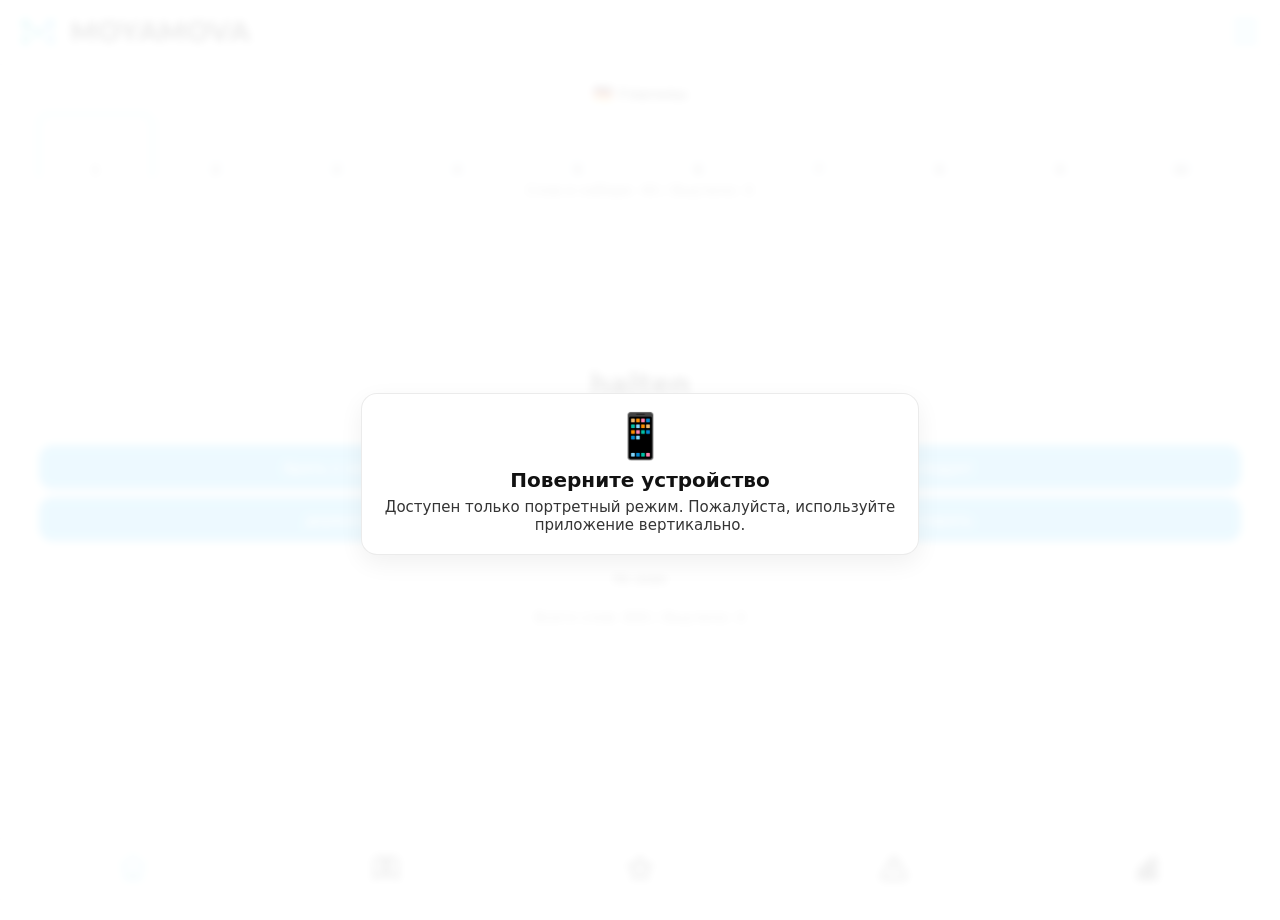
==== commit 2cf2c3af: "Update index.html" ====
--- a/index.html
+++ b/index.html
@@ -130,7 +130,7 @@
 
   <!-- === UI надстройки === -->
   <script src="./js/ui.bus.js" defer></script>
-  <script src="./js/ui.setup.modal.js" defer></script>
+ <!-- <script src="./js/ui.setup.modal.js" defer></script> -->
   <script src="./js/ui.stats.core.js" defer></script>
   <script src="./js/ui.lifecycle.js" defer></script>
   <script src="./js/ui.options.safe.js" defer></script>
--- a/css/ui.setup.modal.css
+++ b/css/ui.setup.modal.css
@@ -0,0 +1,395 @@
+/* ==========================================================
+ * Project: MOYAMOVA
+ * File: ui.setup.modal.css
+ * Purpose: Initial setup wizard (layout & theming)
+ * Version: 1.5
+ * ========================================================== */
+
+:root {
+  --setup-accent: var(--accent-main, #22c7ff);
+  --setup-accent-soft: rgba(34, 199, 255, 0.12);
+  --setup-border-subtle: rgba(148, 163, 184, 0.45);
+}
+
+/* ---------------------------
+ * Overlay
+ * ------------------------ */
+
+.setup-overlay {
+  position: fixed;
+  inset: 0;
+  z-index: 9999;
+  display: none;
+  align-items: center;
+  justify-content: center;
+  padding: 16px;
+}
+
+.setup-overlay.is-open {
+  display: flex;
+}
+
+.setup-backdrop {
+  position: fixed;
+  inset: 0;
+  background: rgba(15, 23, 42, 0.55);
+  backdrop-filter: blur(8px);
+}
+
+/* ---------------------------
+ * Modal
+ * ------------------------ */
+
+.setup-modal {
+  position: relative;
+  z-index: 1;
+  max-width: 500px; /* шире, как большие карточки в приложении */
+  width: 100%;
+}
+
+.setup-modal__inner {
+  background: var(--surface-1, #f8fafc);
+  border: 1px solid var(--divider, #e5edf4);
+  border-radius: var(--radius-xl, 16px);
+  box-shadow: var(--shadow-1, 0 10px 30px rgba(15, 23, 42, 0.10));
+  padding: 20px 20px 18px;
+  text-align: center;
+  color: var(--text, #0f172a);
+}
+
+/* ---------------------------
+ * Header + intro
+ * ------------------------ */
+
+.setup-header {
+  margin-bottom: 10px;
+}
+
+.setup-title {
+  margin: 0 0 6px;
+  font-size: 20px;
+  font-weight: 800;
+  letter-spacing: 0.01em;
+}
+
+.setup-subtitle {
+  margin: 0;
+  font-size: 13px;
+  opacity: 0.8;
+}
+
+.setup-intro {
+  margin: 6px 0 0;
+  font-size: 14px;
+  line-height: 1.55;
+  opacity: 0.9;
+}
+
+/* ---------------------------
+ * Sections
+ * ------------------------ */
+
+.setup-section {
+  margin-top: 14px;
+}
+
+.setup-section__label {
+  font-size: 12px;
+  font-weight: 600;
+  letter-spacing: 0.08em;
+  text-transform: uppercase;
+  opacity: 0.8;
+  margin-bottom: 8px;
+}
+
+/* ---------------------------
+ * Study language flags
+ * ------------------------ */
+
+.setup-flags-row {
+  display: flex;
+  flex-wrap: wrap;
+  gap: 6px;
+  justify-content: center;
+}
+
+.setup-flag-btn {
+  display: inline-flex;
+  align-items: center;
+  justify-content: center;
+  width: 38px;
+  height: 26px;
+  font-size: 24px;
+  line-height: 1;
+  border: 1px solid transparent;
+  border-radius: var(--radius-xs, 4px);
+  background: #fff;
+  cursor: pointer;
+  transition:
+    transform 0.15s ease,
+    border-color 0.15s ease,
+    box-shadow 0.15s ease,
+    background 0.15s ease,
+    opacity 0.12s ease;
+}
+
+html[data-theme="dark"] .setup-flag-btn,
+body[data-theme="dark"] .setup-flag-btn {
+  background: transparent !important;
+}
+
+.setup-flag-btn__flag {
+  font-size: 26px;
+}
+
+.setup-flag-btn:hover {
+  transform: translateY(-1px);
+}
+
+.setup-flag-btn.is-active {
+  border-color: var(--burger, var(--brand, #35b6ff));
+  box-shadow: 0 0 0 3px
+    color-mix(in srgb, var(--burger, var(--brand, #35b6ff)) 20%, transparent);
+  background: #fff;
+}
+
+/* ---------------------------
+ * Segmented controls
+ * ------------------------ */
+
+.setup-mode-toggle {
+  display: inline-flex;
+  align-items: center;
+  padding: 3px;
+  border-radius: 999px;
+  background: var(--surface-2, #f3f4f6);
+  border: 1px solid var(--divider, #e5edf4);
+  margin: 0 auto;
+}
+
+html[data-theme="dark"] .setup-mode-toggle,
+body[data-theme="dark"] .setup-mode-toggle {
+  background: #020617;
+  border-color: rgba(148, 163, 184, 0.7);
+}
+
+.setup-mode-btn {
+  border: none;
+  background: transparent;
+  color: inherit;
+  font-size: 13px;
+  padding: 7px 14px;
+  border-radius: 999px;
+  cursor: pointer;
+  opacity: 0.78;
+  white-space: nowrap;
+  display: inline-flex;
+  align-items: center;
+  justify-content: center;
+  gap: 6px;
+  transition:
+    background 0.14s ease,
+    opacity 0.14s ease,
+    box-shadow 0.14s ease,
+    transform 0.1s ease;
+}
+
+.setup-mode-btn span[aria-hidden="true"] {
+  font-size: 16px;
+}
+
+.setup-mode-btn.is-active {
+  background: var(--brand, #35b6ff);
+  color: #fff;
+  opacity: 1;
+  box-shadow: 0 4px 12px rgba(53, 182, 255, 0.28);
+}
+
+html[data-theme="dark"] .setup-mode-btn.is-active,
+body[data-theme="dark"] .setup-mode-btn.is-active {
+  color: #020617;
+}
+
+.setup-mode-toggle--lang .setup-mode-btn {
+  padding-inline: 18px;
+}
+
+/* ---------------------------
+ * Consents (checkboxes)
+ * ------------------------ */
+
+.setup-consent {
+  margin-top: 16px;
+  margin-bottom: 6px;
+  display: flex;
+  flex-direction: column;
+  gap: 6px;
+  align-items: stretch;
+  text-align: left;
+}
+
+.setup-checkbox {
+  display: flex;
+  align-items: flex-start;
+  gap: 10px;
+  font-size: 13px;
+  line-height: 1.45;
+}
+
+.setup-checkbox input {
+  position: absolute;
+  opacity: 0;
+  pointer-events: none;
+}
+
+.setup-checkbox__box {
+  width: 18px;
+  height: 18px;
+  border-radius: 5px;
+  border: 1px solid var(--divider, #e5edf4);
+  background: #ffffff;
+  margin-top: 1px;
+  flex-shrink: 0;
+  display: inline-flex;
+  align-items: center;
+  justify-content: center;
+  font-size: 11px;
+  color: #ffffff;
+  transition:
+    background 0.12s ease,
+    border-color 0.12s ease,
+    box-shadow 0.12s ease;
+}
+
+html[data-theme="dark"] .setup-checkbox__box,
+body[data-theme="dark"] .setup-checkbox__box {
+  background: #020617;
+  border-color: rgba(148, 163, 184, 0.7);
+}
+
+.setup-checkbox__label {
+  flex: 1;
+}
+
+.setup-checkbox__label small {
+  opacity: 0.8;
+}
+
+/* чекбокс отмечен */
+.setup-checkbox--checked .setup-checkbox__box {
+  background: var(--brand, #35b6ff);
+  border-color: var(--brand, #35b6ff);
+  box-shadow: 0 2px 6px rgba(53, 182, 255, 0.32);
+}
+
+.setup-checkbox--checked .setup-checkbox__box::before {
+  content: '✓';
+}
+
+/* ссылка внутри текста */
+.setup-link {
+  border: none;
+  background: none;
+  padding: 0;
+  margin: 0;
+  font: inherit;
+  color: var(--brand, #35b6ff);
+  text-decoration: underline;
+  text-decoration-thickness: 1px;
+  cursor: pointer;
+}
+
+/* ---------------------------
+ * Note & footer
+ * ------------------------ */
+
+.setup-note {
+  margin: 10px 0 6px;
+  font-size: 12px;
+  line-height: 1.45;
+  opacity: 0.8;
+}
+
+.setup-footer {
+  margin-top: 6px;
+  display: flex;
+  justify-content: center;
+}
+
+/* ---------------------------
+ * Primary button
+ * ------------------------ */
+
+.setup-start-btn {
+  display: inline-flex;
+  align-items: center;
+  justify-content: center;
+  min-width: 220px;
+  padding: 14px 26px;
+  border-radius: var(--radius-xl, 16px);
+  border: 0;
+  background: var(--brand, #35b6ff);
+  color: #fff;
+  font-weight: 800;
+  font-size: 16px;
+  line-height: 1;
+  letter-spacing: 0.2px;
+  box-shadow: 0 6px 18px rgba(53, 182, 255, 0.28);
+  cursor: pointer;
+  transition:
+    transform 0.06s ease,
+    filter 0.15s ease,
+    box-shadow 0.15s ease,
+    opacity 0.15s ease;
+}
+
+@media (hover:hover) and (pointer:fine) {
+  .setup-start-btn:not(:disabled):hover {
+    filter: brightness(1.05);
+  }
+}
+
+.setup-start-btn:active:not(:disabled) {
+  transform: translateY(1px);
+  box-shadow: 0 3px 10px rgba(53, 182, 255, 0.32);
+}
+
+/* disabled */
+.setup-start-btn:disabled {
+  opacity: 0.45;
+  box-shadow: none;
+  cursor: default;
+  transform: none;
+}
+
+/* ---------------------------
+ * Small screens
+ * ------------------------ */
+
+@media (max-width: 360px) {
+  .setup-modal {
+    max-width: 100%;
+  }
+
+  .setup-modal__inner {
+    padding: 14px 10px 10px;
+    border-radius: var(--radius-lg, 12px);
+  }
+
+  .setup-title {
+    font-size: 18px;
+  }
+
+  .setup-section__label {
+    font-size: 11px;
+  }
+
+  .setup-start-btn {
+    width: 100%;
+    min-width: 0;
+  }
+
+  .setup-consent {
+    font-size: 12px;
+  }
+}
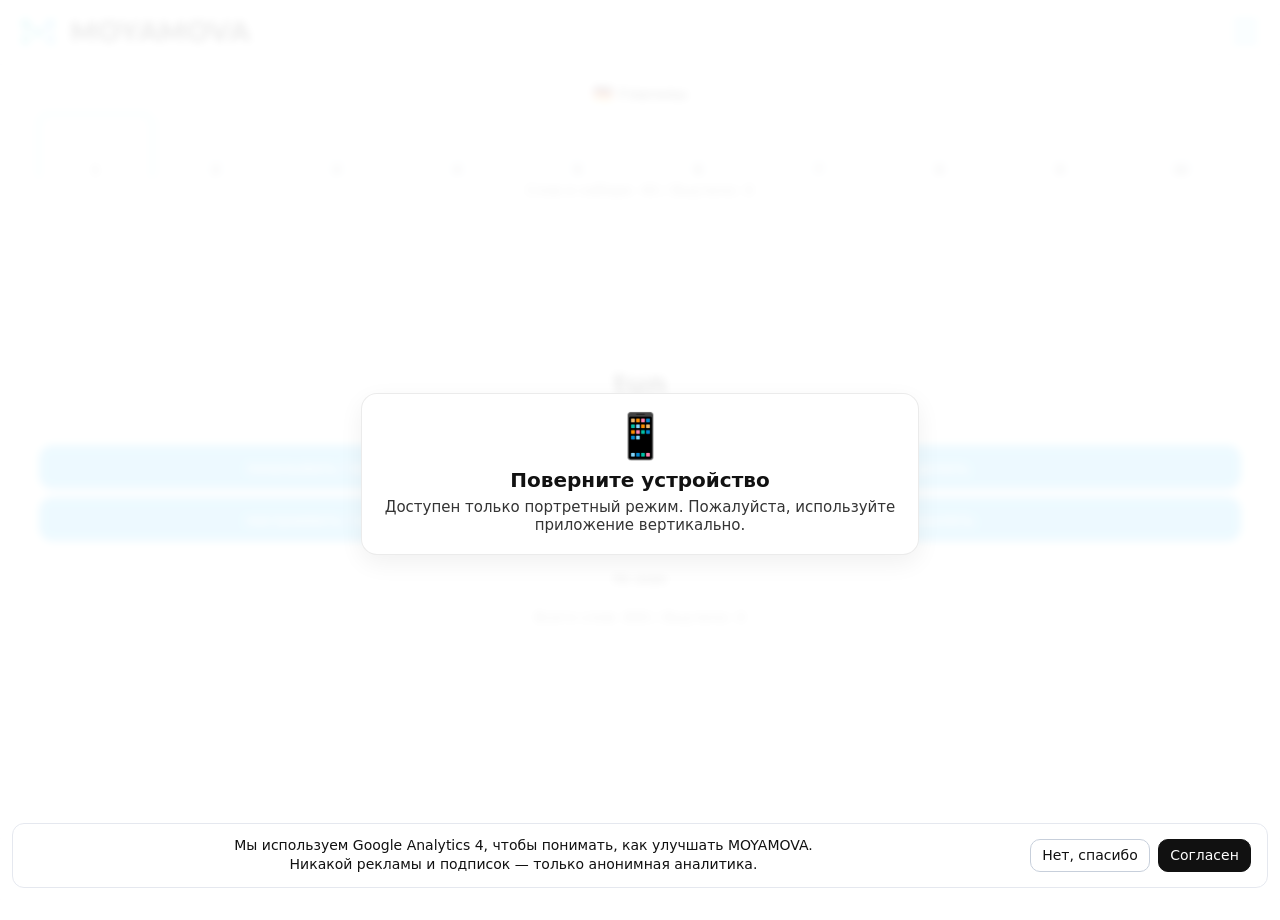
==== commit b5c67aa7: "Add files via upload" ====
--- a/index.html
+++ b/index.html
@@ -13,7 +13,6 @@
   <link rel="stylesheet" href="./css/theme.light.css">
   <link rel="stylesheet" href="./css/theme.dark.css">
   <link rel="stylesheet" href="./css/view.stats.css">
-   <link rel="stylesheet" href="./css/ui.setup.modal.css">
   
   <link rel="manifest" href="./manifest.webmanifest">
   <meta name="apple-mobile-web-app-capable" content="yes">
@@ -130,7 +129,6 @@
 
   <!-- === UI надстройки === -->
   <script src="./js/ui.bus.js" defer></script>
- <!-- <script src="./js/ui.setup.modal.js" defer></script> -->
   <script src="./js/ui.stats.core.js" defer></script>
   <script src="./js/ui.lifecycle.js" defer></script>
   <script src="./js/ui.options.safe.js" defer></script>
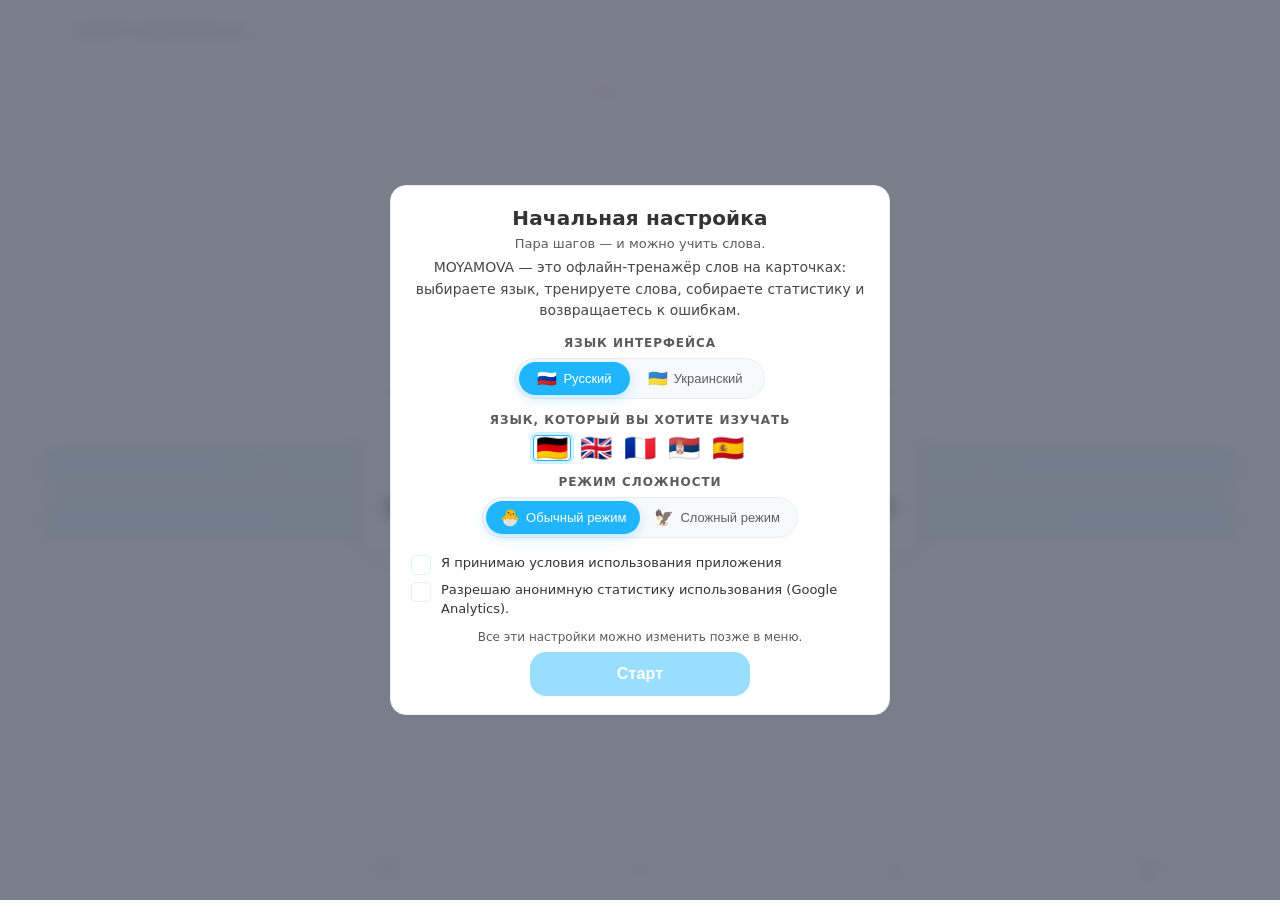
==== commit 2568d707: "Add files via upload" ====
--- a/index.html
+++ b/index.html
@@ -13,6 +13,7 @@
   <link rel="stylesheet" href="./css/theme.light.css">
   <link rel="stylesheet" href="./css/theme.dark.css">
   <link rel="stylesheet" href="./css/view.stats.css">
+   <link rel="stylesheet" href="./css/ui.setup.modal.css">
   
   <link rel="manifest" href="./manifest.webmanifest">
   <meta name="apple-mobile-web-app-capable" content="yes">
@@ -129,6 +130,7 @@
 
   <!-- === UI надстройки === -->
   <script src="./js/ui.bus.js" defer></script>
+  <script src="./js/ui.setup.modal.js" defer></script>
   <script src="./js/ui.stats.core.js" defer></script>
   <script src="./js/ui.lifecycle.js" defer></script>
   <script src="./js/ui.options.safe.js" defer></script>
--- a/css/ui.setup.modal.css
+++ b/css/ui.setup.modal.css
@@ -0,0 +1,395 @@
+/* ==========================================================
+ * Project: MOYAMOVA
+ * File: ui.setup.modal.css
+ * Purpose: Initial setup wizard (layout & theming)
+ * Version: 1.5
+ * ========================================================== */
+
+:root {
+  --setup-accent: var(--accent-main, #22c7ff);
+  --setup-accent-soft: rgba(34, 199, 255, 0.12);
+  --setup-border-subtle: rgba(148, 163, 184, 0.45);
+}
+
+/* ---------------------------
+ * Overlay
+ * ------------------------ */
+
+.setup-overlay {
+  position: fixed;
+  inset: 0;
+  z-index: 9999;
+  display: none;
+  align-items: center;
+  justify-content: center;
+  padding: 16px;
+}
+
+.setup-overlay.is-open {
+  display: flex;
+}
+
+.setup-backdrop {
+  position: fixed;
+  inset: 0;
+  background: rgba(15, 23, 42, 0.55);
+  backdrop-filter: blur(8px);
+}
+
+/* ---------------------------
+ * Modal
+ * ------------------------ */
+
+.setup-modal {
+  position: relative;
+  z-index: 1;
+  max-width: 500px; /* шире, как большие карточки в приложении */
+  width: 100%;
+}
+
+.setup-modal__inner {
+  background: var(--surface-1, #f8fafc);
+  border: 1px solid var(--divider, #e5edf4);
+  border-radius: var(--radius-xl, 16px);
+  box-shadow: var(--shadow-1, 0 10px 30px rgba(15, 23, 42, 0.10));
+  padding: 20px 20px 18px;
+  text-align: center;
+  color: var(--text, #0f172a);
+}
+
+/* ---------------------------
+ * Header + intro
+ * ------------------------ */
+
+.setup-header {
+  margin-bottom: 10px;
+}
+
+.setup-title {
+  margin: 0 0 6px;
+  font-size: 20px;
+  font-weight: 800;
+  letter-spacing: 0.01em;
+}
+
+.setup-subtitle {
+  margin: 0;
+  font-size: 13px;
+  opacity: 0.8;
+}
+
+.setup-intro {
+  margin: 6px 0 0;
+  font-size: 14px;
+  line-height: 1.55;
+  opacity: 0.9;
+}
+
+/* ---------------------------
+ * Sections
+ * ------------------------ */
+
+.setup-section {
+  margin-top: 14px;
+}
+
+.setup-section__label {
+  font-size: 12px;
+  font-weight: 600;
+  letter-spacing: 0.08em;
+  text-transform: uppercase;
+  opacity: 0.8;
+  margin-bottom: 8px;
+}
+
+/* ---------------------------
+ * Study language flags
+ * ------------------------ */
+
+.setup-flags-row {
+  display: flex;
+  flex-wrap: wrap;
+  gap: 6px;
+  justify-content: center;
+}
+
+.setup-flag-btn {
+  display: inline-flex;
+  align-items: center;
+  justify-content: center;
+  width: 38px;
+  height: 26px;
+  font-size: 24px;
+  line-height: 1;
+  border: 1px solid transparent;
+  border-radius: var(--radius-xs, 4px);
+  background: #fff;
+  cursor: pointer;
+  transition:
+    transform 0.15s ease,
+    border-color 0.15s ease,
+    box-shadow 0.15s ease,
+    background 0.15s ease,
+    opacity 0.12s ease;
+}
+
+html[data-theme="dark"] .setup-flag-btn,
+body[data-theme="dark"] .setup-flag-btn {
+  background: transparent !important;
+}
+
+.setup-flag-btn__flag {
+  font-size: 26px;
+}
+
+.setup-flag-btn:hover {
+  transform: translateY(-1px);
+}
+
+.setup-flag-btn.is-active {
+  border-color: var(--burger, var(--brand, #35b6ff));
+  box-shadow: 0 0 0 3px
+    color-mix(in srgb, var(--burger, var(--brand, #35b6ff)) 20%, transparent);
+  background: #fff;
+}
+
+/* ---------------------------
+ * Segmented controls
+ * ------------------------ */
+
+.setup-mode-toggle {
+  display: inline-flex;
+  align-items: center;
+  padding: 3px;
+  border-radius: 999px;
+  background: var(--surface-2, #f3f4f6);
+  border: 1px solid var(--divider, #e5edf4);
+  margin: 0 auto;
+}
+
+html[data-theme="dark"] .setup-mode-toggle,
+body[data-theme="dark"] .setup-mode-toggle {
+  background: #020617;
+  border-color: rgba(148, 163, 184, 0.7);
+}
+
+.setup-mode-btn {
+  border: none;
+  background: transparent;
+  color: inherit;
+  font-size: 13px;
+  padding: 7px 14px;
+  border-radius: 999px;
+  cursor: pointer;
+  opacity: 0.78;
+  white-space: nowrap;
+  display: inline-flex;
+  align-items: center;
+  justify-content: center;
+  gap: 6px;
+  transition:
+    background 0.14s ease,
+    opacity 0.14s ease,
+    box-shadow 0.14s ease,
+    transform 0.1s ease;
+}
+
+.setup-mode-btn span[aria-hidden="true"] {
+  font-size: 16px;
+}
+
+.setup-mode-btn.is-active {
+  background: var(--brand, #35b6ff);
+  color: #fff;
+  opacity: 1;
+  box-shadow: 0 4px 12px rgba(53, 182, 255, 0.28);
+}
+
+html[data-theme="dark"] .setup-mode-btn.is-active,
+body[data-theme="dark"] .setup-mode-btn.is-active {
+  color: #020617;
+}
+
+.setup-mode-toggle--lang .setup-mode-btn {
+  padding-inline: 18px;
+}
+
+/* ---------------------------
+ * Consents (checkboxes)
+ * ------------------------ */
+
+.setup-consent {
+  margin-top: 16px;
+  margin-bottom: 6px;
+  display: flex;
+  flex-direction: column;
+  gap: 6px;
+  align-items: stretch;
+  text-align: left;
+}
+
+.setup-checkbox {
+  display: flex;
+  align-items: flex-start;
+  gap: 10px;
+  font-size: 13px;
+  line-height: 1.45;
+}
+
+.setup-checkbox input {
+  position: absolute;
+  opacity: 0;
+  pointer-events: none;
+}
+
+.setup-checkbox__box {
+  width: 18px;
+  height: 18px;
+  border-radius: 5px;
+  border: 1px solid var(--divider, #e5edf4);
+  background: #ffffff;
+  margin-top: 1px;
+  flex-shrink: 0;
+  display: inline-flex;
+  align-items: center;
+  justify-content: center;
+  font-size: 11px;
+  color: #ffffff;
+  transition:
+    background 0.12s ease,
+    border-color 0.12s ease,
+    box-shadow 0.12s ease;
+}
+
+html[data-theme="dark"] .setup-checkbox__box,
+body[data-theme="dark"] .setup-checkbox__box {
+  background: #020617;
+  border-color: rgba(148, 163, 184, 0.7);
+}
+
+.setup-checkbox__label {
+  flex: 1;
+}
+
+.setup-checkbox__label small {
+  opacity: 0.8;
+}
+
+/* чекбокс отмечен */
+.setup-checkbox--checked .setup-checkbox__box {
+  background: var(--brand, #35b6ff);
+  border-color: var(--brand, #35b6ff);
+  box-shadow: 0 2px 6px rgba(53, 182, 255, 0.32);
+}
+
+.setup-checkbox--checked .setup-checkbox__box::before {
+  content: '✓';
+}
+
+/* ссылка внутри текста */
+.setup-link {
+  border: none;
+  background: none;
+  padding: 0;
+  margin: 0;
+  font: inherit;
+  color: var(--brand, #35b6ff);
+  text-decoration: underline;
+  text-decoration-thickness: 1px;
+  cursor: pointer;
+}
+
+/* ---------------------------
+ * Note & footer
+ * ------------------------ */
+
+.setup-note {
+  margin: 10px 0 6px;
+  font-size: 12px;
+  line-height: 1.45;
+  opacity: 0.8;
+}
+
+.setup-footer {
+  margin-top: 6px;
+  display: flex;
+  justify-content: center;
+}
+
+/* ---------------------------
+ * Primary button
+ * ------------------------ */
+
+.setup-start-btn {
+  display: inline-flex;
+  align-items: center;
+  justify-content: center;
+  min-width: 220px;
+  padding: 14px 26px;
+  border-radius: var(--radius-xl, 16px);
+  border: 0;
+  background: var(--brand, #35b6ff);
+  color: #fff;
+  font-weight: 800;
+  font-size: 16px;
+  line-height: 1;
+  letter-spacing: 0.2px;
+  box-shadow: 0 6px 18px rgba(53, 182, 255, 0.28);
+  cursor: pointer;
+  transition:
+    transform 0.06s ease,
+    filter 0.15s ease,
+    box-shadow 0.15s ease,
+    opacity 0.15s ease;
+}
+
+@media (hover:hover) and (pointer:fine) {
+  .setup-start-btn:not(:disabled):hover {
+    filter: brightness(1.05);
+  }
+}
+
+.setup-start-btn:active:not(:disabled) {
+  transform: translateY(1px);
+  box-shadow: 0 3px 10px rgba(53, 182, 255, 0.32);
+}
+
+/* disabled */
+.setup-start-btn:disabled {
+  opacity: 0.45;
+  box-shadow: none;
+  cursor: default;
+  transform: none;
+}
+
+/* ---------------------------
+ * Small screens
+ * ------------------------ */
+
+@media (max-width: 360px) {
+  .setup-modal {
+    max-width: 100%;
+  }
+
+  .setup-modal__inner {
+    padding: 14px 10px 10px;
+    border-radius: var(--radius-lg, 12px);
+  }
+
+  .setup-title {
+    font-size: 18px;
+  }
+
+  .setup-section__label {
+    font-size: 11px;
+  }
+
+  .setup-start-btn {
+    width: 100%;
+    min-width: 0;
+  }
+
+  .setup-consent {
+    font-size: 12px;
+  }
+}
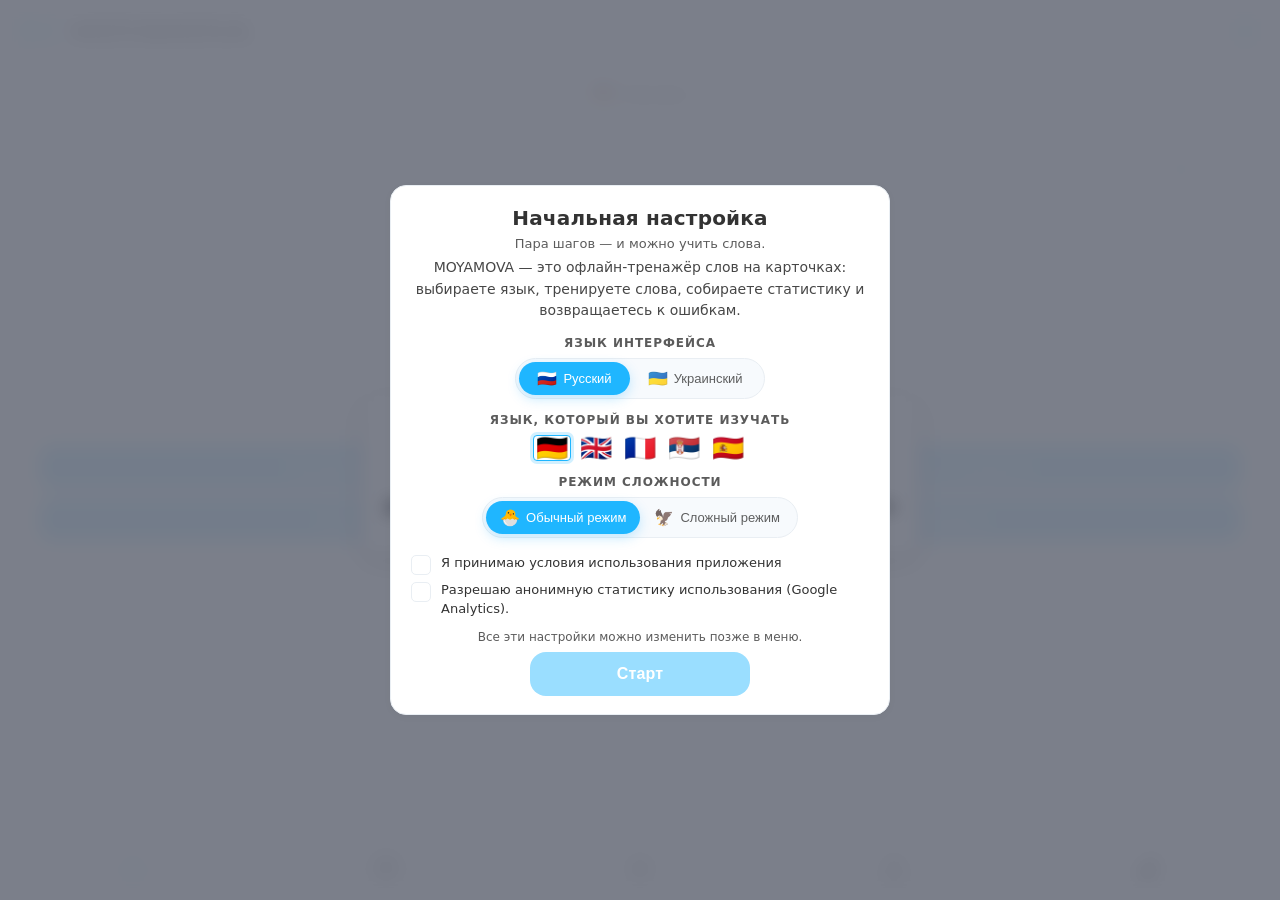
==== commit e2e168e2: "Add files via upload" ====
--- a/index.html
+++ b/index.html
@@ -1,3 +1,10 @@
+<!-- ==========================================================
+     Проект: MOYAMOVA
+     Файл: index.html
+     Назначение: Основной HTML-шаблон приложения
+     Версия: 1.0
+     Обновлено: 2025-11-17
+     ========================================================== -->
 <!doctype html>
 <html lang="ru">
 <head>
@@ -160,3 +167,4 @@
   <script src="./js/ga.consent.js" defer></script>
 </body>
 </html>
+<!-- ========================= Конец файла: index.html ========================= -->
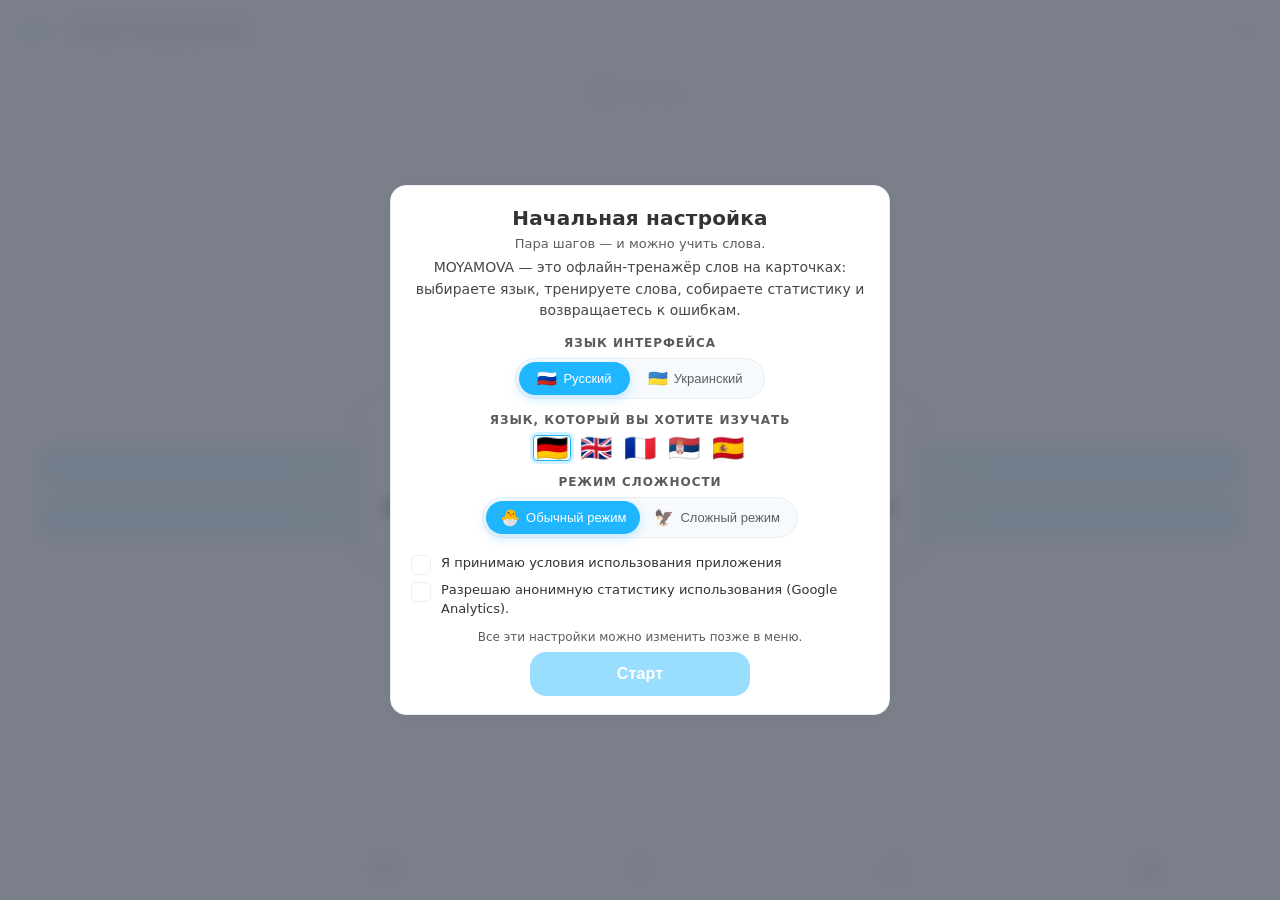
==== commit d53a213a: "Update index.html" ====
--- a/index.html
+++ b/index.html
@@ -122,7 +122,8 @@
   <!-- === ДАННЫЕ СЛОВАРЕЙ === -->
   <script src="./js/deck.de.js" defer></script>
   <script src="./js/deck.en.js" defer></script>
-  <script src="./js/deck.fr.js" defer></script>
+  
+  <!-- <script src="./js/deck.fr.js" defer></script>
   <script src="./js/deck.sr.js" defer></script>
   <script src="./js/deck.es.js" defer></script>
 
--- a/css/theme.light.css
+++ b/css/theme.light.css
@@ -1,3 +1,10 @@
+/* ==========================================================
+   Проект: MOYAMOVA
+   Файл: theme.light.css
+   Назначение: Светлая тема оформления приложения
+   Версия: 1.0
+   Обновлено: 2025-11-17
+   ========================================================== */
 /* ===== Tokens (brand, surfaces, layout) — light ===== */
 /* ========================================================================== */
 /*  TOKENS.CSS — ЧИСТАЯ СБОРКА С КОММЕНТАРИЯМИ                                */
@@ -1345,3 +1352,4 @@
 }
 /* опционально: .mistakes-delete сделать pointer */
 .mistakes-delete{ cursor:pointer; }
+/* ========================= Конец файла: theme.light.css ========================= */
--- a/css/theme.dark.css
+++ b/css/theme.dark.css
@@ -1,3 +1,10 @@
+/* ==========================================================
+   Проект: MOYAMOVA
+   Файл: theme.dark.css
+   Назначение: Тёмная тема оформления приложения
+   Версия: 1.0
+   Обновлено: 2025-11-17
+   ========================================================== */
 /* ======================================================================================
    Dark Theme — Tokens & Overlays
    NOTE: Brand/Success/Danger colors are NOT changed here by agreement.
@@ -728,3 +735,4 @@
 }
 /* опционально: .mistakes-delete сделать pointer */
 .mistakes-delete{ cursor:pointer; }
+/* ========================= Конец файла: theme.dark.css ========================= */
--- a/css/view.stats.css
+++ b/css/view.stats.css
@@ -1,6 +1,10 @@
 /* ==========================================================
- * view.stats.css — оформление страницы "Статистика"
- * ========================================================== */
+   Проект: MOYAMOVA
+   Файл: view.stats.css
+   Назначение: Стили экрана статистики
+   Версия: 1.0
+   Обновлено: 2025-11-17
+   ========================================================== */
 
 /* Общий контейнер карточки статистики (поверх стандартной card/dicts-card) */
 .stats-card {
@@ -232,3 +236,4 @@
     transform: scale(1.25);
   }
 }
+/* ========================= Конец файла: view.stats.css ========================= */
--- a/css/ui.setup.modal.css
+++ b/css/ui.setup.modal.css
@@ -1,9 +1,10 @@
 /* ==========================================================
- * Project: MOYAMOVA
- * File: ui.setup.modal.css
- * Purpose: Initial setup wizard (layout & theming)
- * Version: 1.5
- * ========================================================== */
+   Проект: MOYAMOVA
+   Файл: ui.setup.modal.css
+   Назначение: Стили мастера начальной настройки
+   Версия: 1.0
+   Обновлено: 2025-11-17
+   ========================================================== */
 
 :root {
   --setup-accent: var(--accent-main, #22c7ff);
@@ -393,3 +394,4 @@
     font-size: 12px;
   }
 }
+/* ========================= Конец файла: ui.setup.modal.css ========================= */
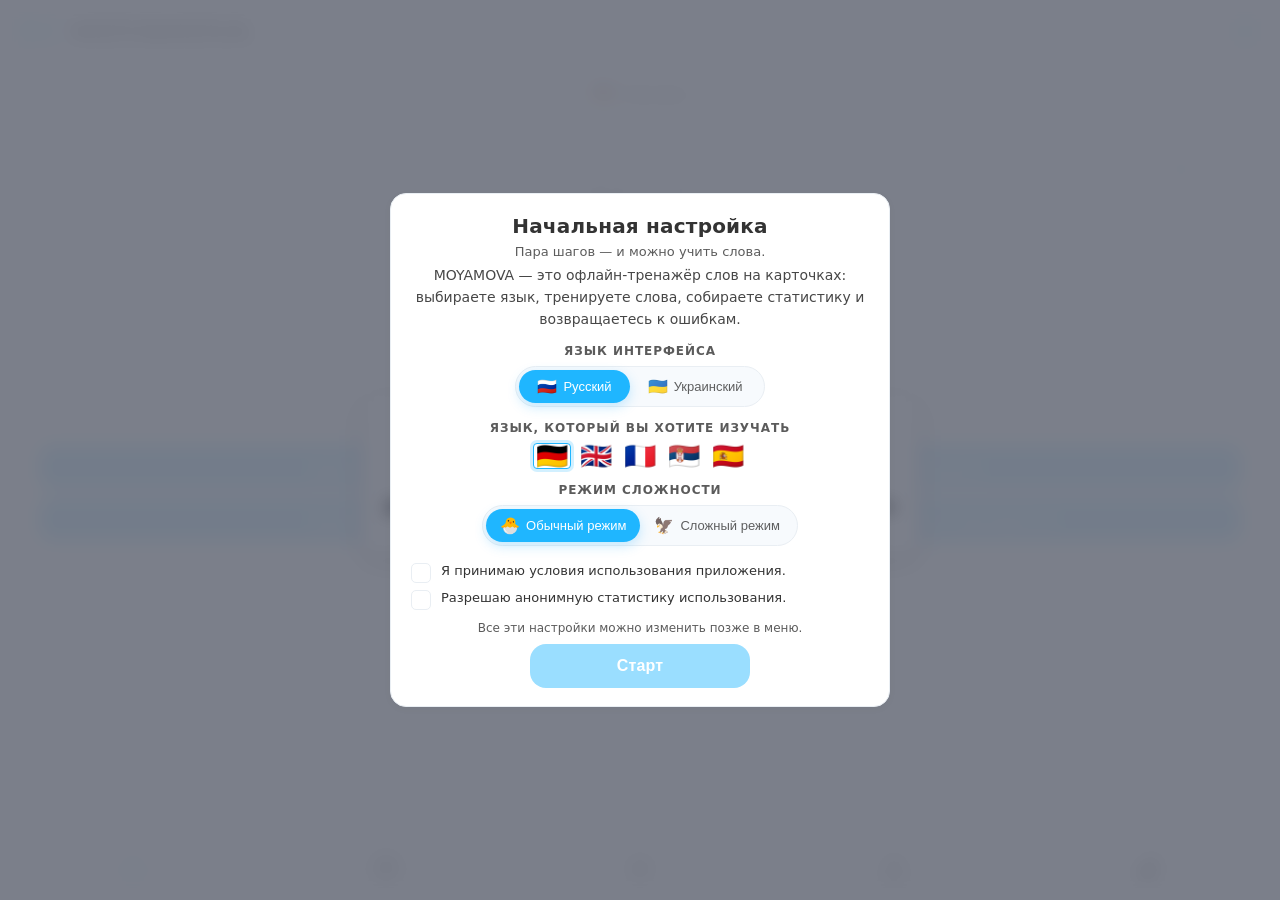
==== commit 8d66a400: "Update index.html" ====
--- a/index.html
+++ b/index.html
@@ -123,7 +123,7 @@
   <script src="./js/deck.de.js" defer></script>
   <script src="./js/deck.en.js" defer></script>
   
-  <!-- <script src="./js/deck.fr.js" defer></script>
+  <script src="./js/deck.fr.js" defer></script>
   <script src="./js/deck.sr.js" defer></script>
   <script src="./js/deck.es.js" defer></script>
 
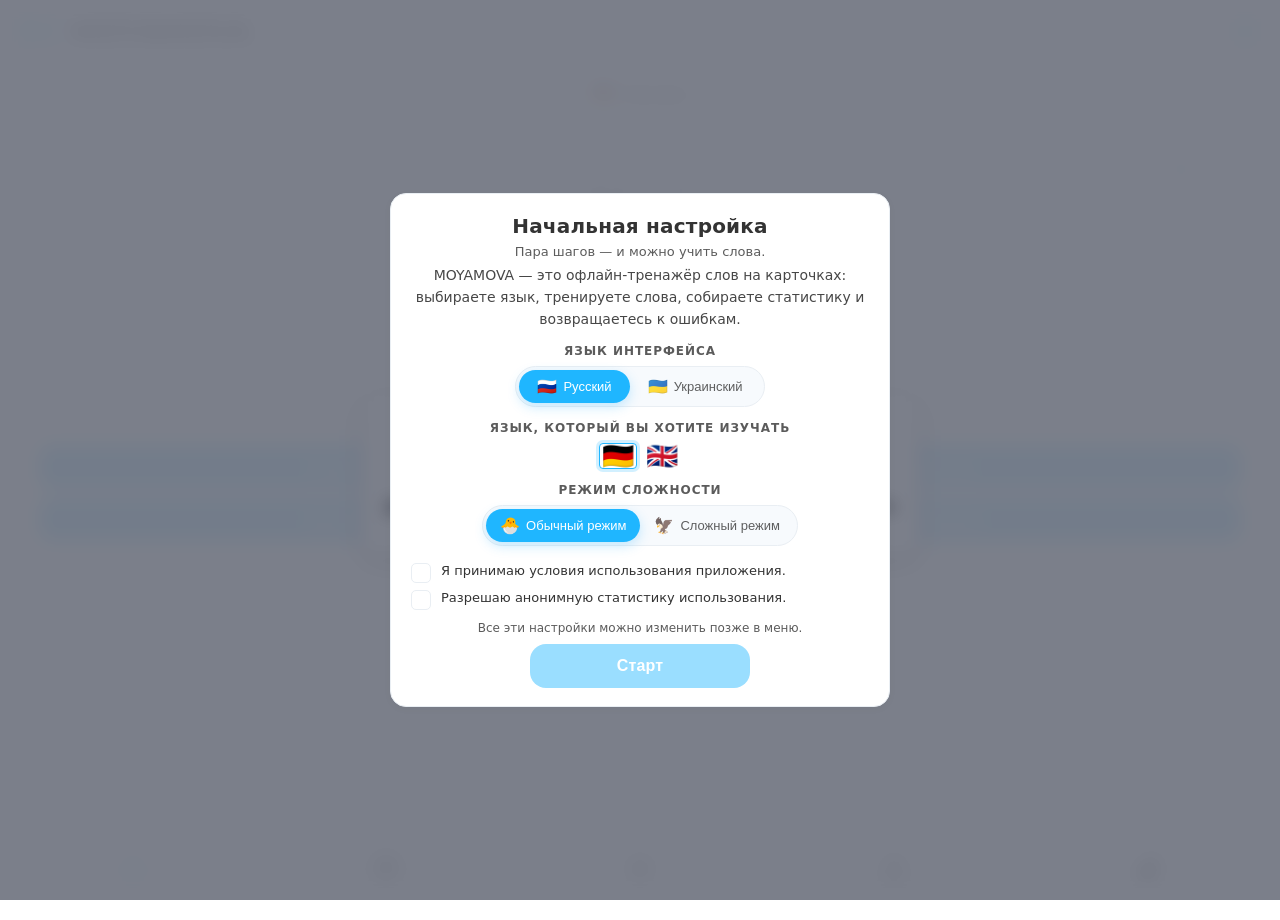
==== commit 09e68083: "Update index.html" ====
--- a/index.html
+++ b/index.html
@@ -123,7 +123,7 @@
   <script src="./js/deck.de.js" defer></script>
   <script src="./js/deck.en.js" defer></script>
   
-  <script src="./js/deck.fr.js" defer></script>
+  <!--<script src="./js/deck.fr.js" defer></script>
   <script src="./js/deck.sr.js" defer></script>
   <script src="./js/deck.es.js" defer></script>
 
